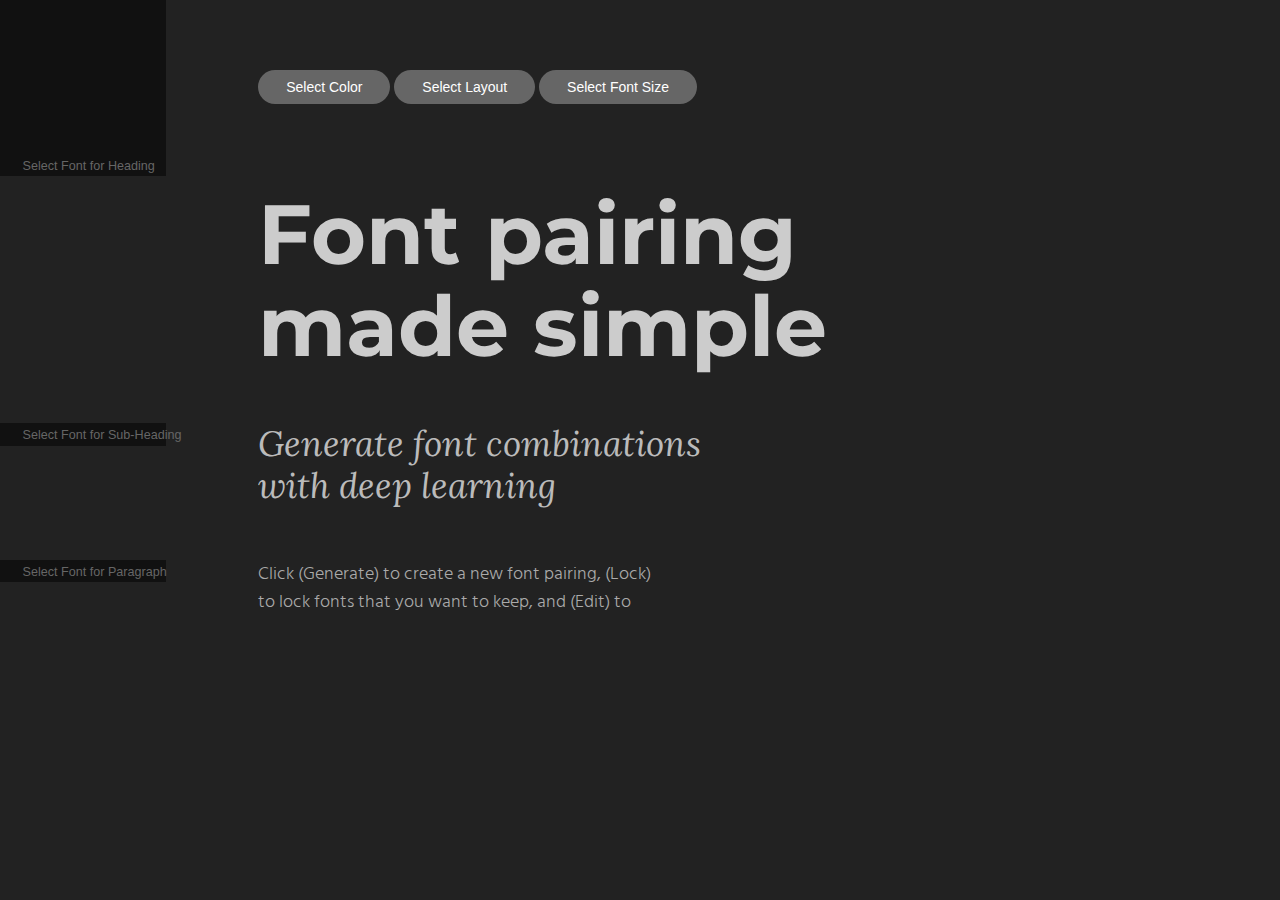
==== index.html @ 948649d2 "tweak files" ====
<!doctype html>
<html itemscope="" itemtype="http://schema.org/WebPage" lang="en">
<head>
    <meta charset="UTF-8" />
    <meta http-equiv="X-UA-Compatible" content="IE=edge" />
    <meta name="viewport" content="width=device-width, initial-scale=1.0" />
    <link rel="icon" type="image/svg" href="/img/fav_icon.svg" />
    <title>FontColourLayout Pairing</title>

    <link href="https://fonts.googleapis.com/css?family=Lora:400i|Montserrat:700|Hind+Madurai:300" rel="stylesheet">
    <link rel="stylesheet" href="https://maxcdn.bootstrapcdn.com/bootstrap/3.3.7/css/bootstrap.min.css" integrity="sha384-BVYiiSIFeK1dGmJRAkycuHAHRg32OmUcww7on3RYdg4Va+PmSTsz/K68vbdEjh4u" crossorigin="anonymous">
    <link rel="stylesheet" href="./css/slider.css" />
    <link rel="stylesheet" href="./css/style2.css" />

    </head>
<body>
  <div class="container-fluid">
    <div class="row">
      <div class="controls col-md-2" id="title-controls">
      <a href="#" target="_blank" class="label" id="title-label">Select Font for Heading</a>
      <!-- <a href="#" class="btn btn-default btn-circle edit" id="title-edit"></a>
      <a href="#" class="btn btn-default btn-circle lock" id="title-lock"></a> -->
    </div>

    <div id="main" class="col-lg-7 col-md-8 col-md-offset-1 col-sm-9 col-xs-9">
      <div id="toolbar">

        <a href="#" id="selectColor" class="btn btn-default">Select Color</a>
        <a href="#" id="selectLayout" class="btn btn-default">Select Layout</a>
        <a href="#" id="selectSize" class="btn btn-default">Select Font Size</a>
        <!-- <input id="slider" data-slider-id='slide' type="text" data-slider-min="-1" data-slider-max="1" data-slider-step="0.05" data-slider-value="0"/> -->
      </div>
      
      <textarea id="h1" data-family="Montserrat" data-variant="700">Font pairing made simple</textarea>
    
    </div>
  </div>

  <div class="row">
      <div class="controls col-md-2">
        <a href="#" target="_blank" class="label" id="subtitle-label">Select Font for Sub-Heading</a>
      </div>
      <div class="col-lg-5 col-md-6 col-md-offset-1 col-sm-7 col-xs-9">
        <textarea id="h2" data-family="Lora" data-variant="italic">Generate font combinations with deep learning</textarea>
      </div>
  </div>

  <div class="row">
    <div class="controls col-md-2">
    <a href="#" target="_blank" class="label" id="content-label">Select Font for Paragraph</a>
  </div>
  <div class="col-lg-4 col-md-5 col-md-offset-1 col-sm-7 col-xs-9">
  <textarea id="content" data-family="Hind Madurai" data-variant="300">Click (Generate) to create a new font pairing, (Lock) to lock fonts that you want to keep, and (Edit) to choose a font manually. The text is editable, try replacing it with your company name or other copy.

  The goal of font pairing is to select fonts that share an overarching theme yet have a pleasing contrast. Which fonts work together is largely a matter of intuition, but we approach this problem with a neural net. See Github for more technical details.
  </textarea>

  </div>
  </div>
  </div>

  <script>
    (function(i,s,o,g,r,a,m){i['GoogleAnalyticsObject']=r;i[r]=i[r]||function(){
    (i[r].q=i[r].q||[]).push(arguments)},i[r].l=1*new Date();a=s.createElement(o),
    m=s.getElementsByTagName(o)[0];a.async=1;a.src=g;m.parentNode.insertBefore(a,m)
    })(window,document,'script','https://www.google-analytics.com/analytics.js','ga');

    ga('create', 'UA-52772108-8', 'auto');
    ga('send', 'pageview');

    resize_elements();
  </script>
</body>
</html>
---- css/slider.css ----
.slider {
    display: inline-block;
    vertical-align: middle;
    position: relative
}

.slider.slider-horizontal {
    width: 210px;
    height: 20px
}

.slider.slider-horizontal .slider-track {
    height: 10px;
    width: 100%;
    margin-top: -5px;
    top: 50%;
    left: 0
}

.slider.slider-horizontal .slider-selection,.slider.slider-horizontal .slider-track-low,.slider.slider-horizontal .slider-track-high {
    height: 100%;
    top: 0;
    bottom: 0
}

.slider.slider-horizontal .slider-tick,.slider.slider-horizontal .slider-handle {
    margin-left: -10px
}

.slider.slider-horizontal .slider-tick.triangle,.slider.slider-horizontal .slider-handle.triangle {
    position: relative;
    top: 50%;
    transform: translateY(-50%);
    border-width: 0 10px 10px 10px;
    width: 0;
    height: 0;
    border-bottom-color: #0480be;
    margin-top: 0
}

.slider.slider-horizontal .slider-tick-container {
    white-space: nowrap;
    position: absolute;
    top: 0;
    left: 0;
    width: 100%
}

.slider.slider-horizontal .slider-tick-label-container {
    white-space: nowrap;
    margin-top: 20px
}

.slider.slider-horizontal .slider-tick-label-container .slider-tick-label {
    padding-top: 4px;
    display: inline-block;
    text-align: center
}

.slider.slider-horizontal.slider-rtl .slider-track {
    left: initial;
    right: 0
}

.slider.slider-horizontal.slider-rtl .slider-tick,.slider.slider-horizontal.slider-rtl .slider-handle {
    margin-left: initial;
    margin-right: -10px
}

.slider.slider-horizontal.slider-rtl .slider-tick-container {
    left: initial;
    right: 0
}

.slider.slider-vertical {
    height: 210px;
    width: 20px
}

.slider.slider-vertical .slider-track {
    width: 10px;
    height: 100%;
    left: 25%;
    top: 0
}

.slider.slider-vertical .slider-selection {
    width: 100%;
    left: 0;
    top: 0;
    bottom: 0
}

.slider.slider-vertical .slider-track-low,.slider.slider-vertical .slider-track-high {
    width: 100%;
    left: 0;
    right: 0
}

.slider.slider-vertical .slider-tick,.slider.slider-vertical .slider-handle {
    margin-top: -10px
}

.slider.slider-vertical .slider-tick.triangle,.slider.slider-vertical .slider-handle.triangle {
    border-width: 10px 0 10px 10px;
    width: 1px;
    height: 1px;
    border-left-color: #0480be;
    border-right-color: #0480be;
    margin-left: 0;
    margin-right: 0
}

.slider.slider-vertical .slider-tick-label-container {
    white-space: nowrap
}

.slider.slider-vertical .slider-tick-label-container .slider-tick-label {
    padding-left: 4px
}

.slider.slider-vertical.slider-rtl .slider-track {
    left: initial;
    right: 25%
}

.slider.slider-vertical.slider-rtl .slider-selection {
    left: initial;
    right: 0
}

.slider.slider-vertical.slider-rtl .slider-tick.triangle,.slider.slider-vertical.slider-rtl .slider-handle.triangle {
    border-width: 10px 10px 10px 0
}

.slider.slider-vertical.slider-rtl .slider-tick-label-container .slider-tick-label {
    padding-left: initial;
    padding-right: 4px
}

.slider.slider-disabled .slider-handle {
    background-image: -webkit-linear-gradient(top,#dfdfdf 0,#bebebe 100%);
    background-image: -o-linear-gradient(top,#dfdfdf 0,#bebebe 100%);
    background-image: linear-gradient(to bottom,#dfdfdf 0,#bebebe 100%);
    background-repeat: repeat-x;
    filter: progid:DXImageTransform.Microsoft.gradient(startColorstr='#ffdfdfdf',endColorstr='#ffbebebe',GradientType=0)
}

.slider.slider-disabled .slider-track {
    background-image: -webkit-linear-gradient(top,#e5e5e5 0,#e9e9e9 100%);
    background-image: -o-linear-gradient(top,#e5e5e5 0,#e9e9e9 100%);
    background-image: linear-gradient(to bottom,#e5e5e5 0,#e9e9e9 100%);
    background-repeat: repeat-x;
    filter: progid:DXImageTransform.Microsoft.gradient(startColorstr='#ffe5e5e5',endColorstr='#ffe9e9e9',GradientType=0);
    cursor: not-allowed
}

.slider input {
    display: none
}

.slider .tooltip.top {
    margin-top: -36px
}

.slider .tooltip-inner {
    white-space: nowrap;
    max-width: none
}

.slider .hide {
    display: none
}

.slider-track {
    position: absolute;
    cursor: pointer;
    background-image: -webkit-linear-gradient(top,#f5f5f5 0,#f9f9f9 100%);
    background-image: -o-linear-gradient(top,#f5f5f5 0,#f9f9f9 100%);
    background-image: linear-gradient(to bottom,#f5f5f5 0,#f9f9f9 100%);
    background-repeat: repeat-x;
    filter: progid:DXImageTransform.Microsoft.gradient(startColorstr='#fff5f5f5',endColorstr='#fff9f9f9',GradientType=0);
    -webkit-box-shadow: inset 0 1px 2px rgba(0,0,0,0.1);
    box-shadow: inset 0 1px 2px rgba(0,0,0,0.1);
    border-radius: 4px
}

.slider-selection {
    position: absolute;
    background-image: -webkit-linear-gradient(top,#f9f9f9 0,#f5f5f5 100%);
    background-image: -o-linear-gradient(top,#f9f9f9 0,#f5f5f5 100%);
    background-image: linear-gradient(to bottom,#f9f9f9 0,#f5f5f5 100%);
    background-repeat: repeat-x;
    filter: progid:DXImageTransform.Microsoft.gradient(startColorstr='#fff9f9f9',endColorstr='#fff5f5f5',GradientType=0);
    -webkit-box-shadow: inset 0 -1px 0 rgba(0,0,0,0.15);
    box-shadow: inset 0 -1px 0 rgba(0,0,0,0.15);
    -webkit-box-sizing: border-box;
    -moz-box-sizing: border-box;
    box-sizing: border-box;
    border-radius: 4px
}

.slider-selection.tick-slider-selection {
    background-image: -webkit-linear-gradient(top,#89cdef 0,#81bfde 100%);
    background-image: -o-linear-gradient(top,#89cdef 0,#81bfde 100%);
    background-image: linear-gradient(to bottom,#89cdef 0,#81bfde 100%);
    background-repeat: repeat-x;
    filter: progid:DXImageTransform.Microsoft.gradient(startColorstr='#ff89cdef',endColorstr='#ff81bfde',GradientType=0)
}

.slider-track-low,.slider-track-high {
    position: absolute;
    background: transparent;
    -webkit-box-sizing: border-box;
    -moz-box-sizing: border-box;
    box-sizing: border-box;
    border-radius: 4px
}

.slider-handle {
    position: absolute;
    top: 0;
    width: 20px;
    height: 20px;
    background-color: #337ab7;
    background-image: -webkit-linear-gradient(top,#149bdf 0,#0480be 100%);
    background-image: -o-linear-gradient(top,#149bdf 0,#0480be 100%);
    background-image: linear-gradient(to bottom,#149bdf 0,#0480be 100%);
    background-repeat: repeat-x;
    filter: progid:DXImageTransform.Microsoft.gradient(startColorstr='#ff149bdf',endColorstr='#ff0480be',GradientType=0);
    filter: none;
    -webkit-box-shadow: inset 0 1px 0 rgba(255,255,255,.2),0 1px 2px rgba(0,0,0,.05);
    box-shadow: inset 0 1px 0 rgba(255,255,255,.2),0 1px 2px rgba(0,0,0,.05);
    border: 0 solid transparent
}

.slider-handle.round {
    border-radius: 50%
}

.slider-handle.triangle {
    background: transparent none
}

.slider-handle.custom {
    background: transparent none
}

.slider-handle.custom::before {
    line-height: 20px;
    font-size: 20px;
    content: '\2605';
    color: #726204
}

.slider-tick {
    position: absolute;
    width: 20px;
    height: 20px;
    background-image: -webkit-linear-gradient(top,#f9f9f9 0,#f5f5f5 100%);
    background-image: -o-linear-gradient(top,#f9f9f9 0,#f5f5f5 100%);
    background-image: linear-gradient(to bottom,#f9f9f9 0,#f5f5f5 100%);
    background-repeat: repeat-x;
    filter: progid:DXImageTransform.Microsoft.gradient(startColorstr='#fff9f9f9',endColorstr='#fff5f5f5',GradientType=0);
    -webkit-box-shadow: inset 0 -1px 0 rgba(0,0,0,0.15);
    box-shadow: inset 0 -1px 0 rgba(0,0,0,0.15);
    -webkit-box-sizing: border-box;
    -moz-box-sizing: border-box;
    box-sizing: border-box;
    filter: none;
    opacity: .8;
    border: 0 solid transparent
}

.slider-tick.round {
    border-radius: 50%
}

.slider-tick.triangle {
    background: transparent none
}

.slider-tick.custom {
    background: transparent none
}

.slider-tick.custom::before {
    line-height: 20px;
    font-size: 20px;
    content: '\2605';
    color: #726204
}

.slider-tick.in-selection {
    background-image: -webkit-linear-gradient(top,#89cdef 0,#81bfde 100%);
    background-image: -o-linear-gradient(top,#89cdef 0,#81bfde 100%);
    background-image: linear-gradient(to bottom,#89cdef 0,#81bfde 100%);
    background-repeat: repeat-x;
    filter: progid:DXImageTransform.Microsoft.gradient(startColorstr='#ff89cdef',endColorstr='#ff81bfde',GradientType=0);
    opacity: 1
}
---- css/style2.css ----
body{
    background-color: #222;
    color: #aaa;
    transition: color 1s, background-color 1s;
    }
    
    a{
    color: #ddd;
    }
    
    a:hover, a:focus{
    color: #fff;
    }
    
    hr{
    border: 0;
    border-top: 2px solid #555;
    }
    
    textarea{
    border: 0;
    background: transparent;
    margin: 0;
    padding: 0;
    display: block;
    overflow: auto;
    resize: none;
    width: 100%;
    outline: none;
    }
    
    #h1{
    box-sizing: border-box;
    padding: 1em 0 0.6em 0;
    color: #ccc;
    transition: color 1s;
    }
    
    #h1, #hidden{
    font-size: 6em;
    margin: 0;
    font-weight: 700;
    line-height: 1.1;
    font-family: 'Montserrat', helvetica, arial, sans-serif;
    }
    
    #hidden{
    white-space: nowrap;
    float: left;
    opacity: 0;
    margin-top: 2em;
    }
    
    #h2{
    font-size: 2.5em;
    box-sizing: border-box;
    margin: 0;
    padding: 0 0 1.5em 0;
    font-weight: normal;
    line-height: 1.2;
    font-style: oblique;
    font-family: 'Lora', Georgia, times, serif;
    color: #bbb;
    transition: color 1s;
    }
    
    #content{
    font-size: 1.25em;
    font-weight: normal;
    line-height: 1.6;
    font-family: 'Hind Madurai', helvetica, arial, sans-serif;
    font-weight: 300;
    }
    
    .controls{
    background-color: #111;
    width: 13%;
    float: left;
    position: relative;
    z-index: 1;
    transition: color 1s;
    }
    
    .controls.active{
    z-index: 2010;
    }
    
    .col-md-offset-1{
    margin-left: 6%;
    }
    
    .row{
    overflow: hidden;
    }
    
    .font-progress i {
        -webkit-animation: glyphicon-spin-r 1s infinite linear;
        animation: glyphicon-spin-r 1s infinite linear;
    }
    
    #toolbar{
    margin-top: 5em;
    }
    
    .btn-default{
    background-color: #666;
    color: #fff;
    border: 0;
    border-radius: 2em;
    padding: 0.5em 2em;
    cursor: pointer;
    }
    
    .btn-circle {
    display: inline-block;
    width: 2.5em;
    height: 2.4em;
    position: relative;
    margin-right: 0.5em;
    text-align: center;
    padding: 0;
    line-height: 2.5em;
    border-radius: 2.5em;
    background: #666;
    border: 0;
    cursor: pointer;
    }
    
    .btn-circle i{
    margin-top: 0.65em;
    }
    
    #slide{
    margin-left: 1em;
    }
    
    #toolbar .slider-track{
    height: 3px;
    background: #666;
    margin-top: -2px;
    }
    
    #toolbar .slider-handle{
        background: #ccc;
    }
    
    .slider.slider-horizontal .slider-selection, .slider.slider-horizontal .slider-track-low, .slider.slider-horizontal .slider-track-high{
    display: none;
    }
    
    #title-controls{
    box-sizing: border-box;
    padding-top: 12%;
    }
    
    .btn.lock{
    background: transparent url(img/lock.svg) no-repeat;
    background-position: 50%;
    background-size:  1.3em;
    margin-right: 0.1em;
    }
    
    .btn.edit{
    background: transparent url(img/edit.svg) no-repeat;
    background-position: 50%;
    background-size:  1.3em;
    }
    
    .btn.lock, .btn.edit{
    float: right;
    margin-top: 0.5em;
    margin-right: 0.9em;
    }
    
    .btn.lock:hover, .btn.edit:hover{
    background-color: #666;
    }
    
    .btn.lock.active{
    background-image: url(img/locked.svg);
    }
    
    .btn.edit.active{
    background-image: url(img/cancel.svg);
    }
    
    .label{
    font-size: 0.9em;
    font-weight: normal;
    display: block;
    text-align: right;
    color: #666;
    padding-right: 1.5em;
    padding-top: 0.5em;
    }
    
    .btn-circle.active{
    background-color: #777;
    }
    
    
    .footer{
    margin-top: 5em;
    }
    
    .footer hr{
    margin-bottom: 3em;
    }
    
    .footer a{
    float: left;
    margin-right: 2em;
    margin-bottom: 1em;
    }
    
    #list{
    display: block;
    position: absolute;
    top: 0;
    left: -9999999px;
    background-color: #111;
    min-height: 100vh;
    z-index: 2000;
    box-sizing: border-box;
    width: 100%;
    overflow: hidden;
    opacity: 0;
    transition: opacity 0.5s;
    padding-right: 5%;
    }
    
    #list.active{
    left: 0;
    opacity: 0.92;
    }
    
    #list h2{
    display: block;
    float: left;
    width: 100%;
    clear:  both;
    margin: 2em 0 1em 0;
    padding: 0;
    }
    
    #list .item{
    float: left;
    width: 3em;
    height: 3em;
    position: relative;
    text-align: center;
    cursor: pointer;
    }
    
    #list .item canvas{
    width: 100%;
    height: 100%;
    display: block;
    position: relative;
    z-index: 2001;
    }
    
    #list .item:hover canvas{
    width: 140%;
    height: 140%;
    margin-left: -20%;
    margin-top: -20%;
    }
    
    #list .item .font-name{
    display: inline-block;
    width: auto;
    padding: 0.3em 0.9em;
    background-color: #333;
    color: #ddd;
    white-space: nowrap;
    position: relative;
    z-index: 2002;
    margin-left: -2px;
    visibility: hidden;
    }
    
    #list .item:hover .font-name{
    visibility: visible;
    }
    
    #search{
    padding: 0.5em 1em;
    font-family: 'Hind Madurai', helvetica, arial, sans-serif;
    font-weight: 300;
    font-size: 1.2em;
    line-height: 1.5;
    width: 30em;
    margin-bottom: 1em;
    border: 2px solid #666;
    color: #999;
    background: transparent;
    }
    
    /* light color scheme */
    body.active{
    background-color: #eee;
    color: #444;
    }
    
    body.active .controls{
    background-color: #ddd;
    color: #222;
    }
    
    body.active #toolbar .slider-handle{
    background: #333;
    }
    
    body.active #h1{
    color: #111;
    }
    
    body.active #h2{
    color: #222;
    }
    
    body.active .edit, body.active .lock{
    background-color: #666;
    }
    
    body.active .edit:hover, body.active .lock:hover{
    background-color: #999;
    }
    
    body.active .controls.active{
    background-color: #222;
    }
    
    body.active #list{
    color: #eee;
    }
    
    body.active .footer a, body.active .controls .label{
    color: #222;
    }
    
    body.active .footer a:hover, body.active .controls .label:hover{
    color: #666;
    }
    
    body.active .controls.active .label{
    color: #999;
    }
    
    body.active .controls.active .label:hover{
    color: #aaa;
    }
    
    #spinner{
    position: fixed;
    top: 0;
    left: 0;
    width: 100%;
    height: 100%;
    background: #000 url(img/spinner.svg) no-repeat;
    background-position: 50% 50%;
    opacity: 1;
    transition: opacity 0.5s;
    z-index: 100;
    }
    
    #spinner.active{
    opacity: 0;
    }
    
    @-webkit-keyframes glyphicon-spin-r {
        0% {
            -webkit-transform: rotate(0deg);
            transform: rotate(0deg);
        }
    
        100% {
            -webkit-transform: rotate(359deg);
            transform: rotate(359deg);
        }
    }
    
    @keyframes glyphicon-spin-r {
        0% {
            -webkit-transform: rotate(0deg);
            transform: rotate(0deg);
        }
    
        100% {
            -webkit-transform: rotate(359deg);
            transform: rotate(359deg);
        }
    }
    
    @media only screen and (max-width: 1024px)  {
    .controls .label{
    display: none;
    }
    
    #search{
    width: 95%;
    }
    
    .controls .btn{
    margin-top: 0;
    }
    
    body.active .controls{
    background-color: #222;
    }
    
    body.active .controls.active{
    background-color: #111;
    }
    
    body.active .controls .btn{
    background-color: transparent;
    }
    }
    
    @media only screen and (max-width: 968px)  {
    #h2{
    font-size: 2em;
    }
    .tooltip-main{
    filter: alpha(opacity=90);
    opacity: .9;
    }
    
    #slide {
        margin-left: 3em;
    }
    }
    
    @media only screen and (max-width: 480px)  {
    #h2{
    font-size: 1.8em;
    }
    }
    
    @media only screen and (max-width: 630px)  {
    .controls .btn{
    margin-right: 0;
    }
    #slide{
    margin: 2.5em 0 0 0;
    width: 100%;
    }
    }
    
    @media only screen and (max-width: 480px)  {
    .controls, body.active .controls{
    padding-right: 0;
    background: transparent;
    }
    
    #toolbar{
    margin-top: 3em;
    }
    
    #content{
    font-size: 1em;
    }
    
    #h2{
    font-size: 1.4em;
    }
    
    body.active .controls .btn{
    filter: invert(60%);
    }
    
    body.active .controls.active{
    background: transparent;
    }
    
    body.active .controls.active .btn{
    filter: invert(10%);
    }
    }
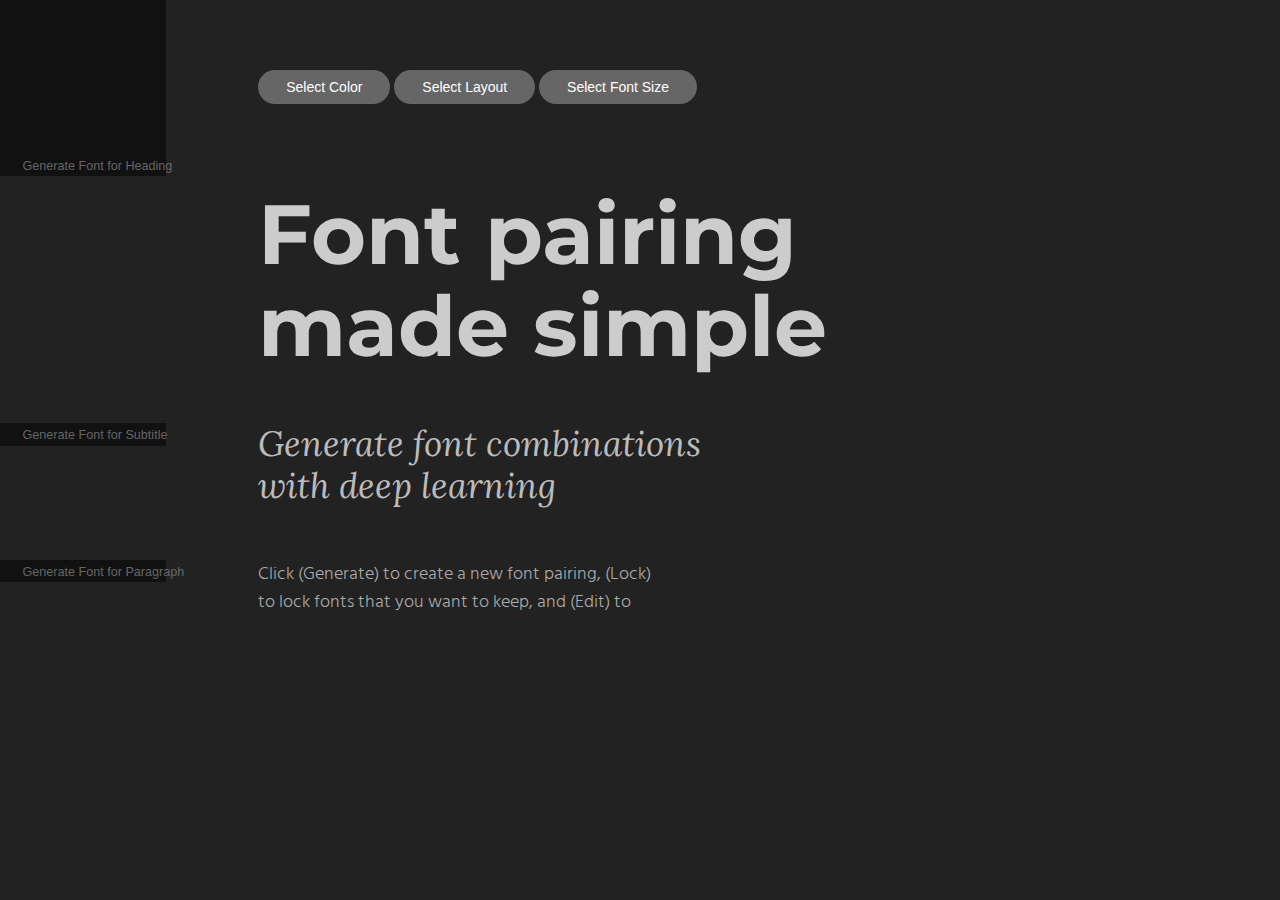
==== commit 61f3a5a7: "tweak css" ====
--- a/index.html
+++ b/index.html
@@ -1,5 +1,5 @@
 <!doctype html>
-<html itemscope="" itemtype="http://schema.org/WebPage" lang="en">
+<html lang="en">
 <head>
     <meta charset="UTF-8" />
     <meta http-equiv="X-UA-Compatible" content="IE=edge" />
@@ -17,17 +17,16 @@
   <div class="container-fluid">
     <div class="row">
       <div class="controls col-md-2" id="title-controls">
-      <a href="#" target="_blank" class="label" id="title-label">Select Font for Heading</a>
-      <!-- <a href="#" class="btn btn-default btn-circle edit" id="title-edit"></a>
-      <a href="#" class="btn btn-default btn-circle lock" id="title-lock"></a> -->
+      <button class="label" id="title-label" onclick="changeFontFamily('h1')">Generate Font for Heading</button>
+      <!-- <a href="#" target="_blank" class="label" id="title-label">Select Font for Heading</a> -->
     </div>
 
     <div id="main" class="col-lg-7 col-md-8 col-md-offset-1 col-sm-9 col-xs-9">
       <div id="toolbar">
-
         <a href="#" id="selectColor" class="btn btn-default">Select Color</a>
         <a href="#" id="selectLayout" class="btn btn-default">Select Layout</a>
         <a href="#" id="selectSize" class="btn btn-default">Select Font Size</a>
+       
         <!-- <input id="slider" data-slider-id='slide' type="text" data-slider-min="-1" data-slider-max="1" data-slider-step="0.05" data-slider-value="0"/> -->
       </div>
       
@@ -38,7 +37,8 @@
 
   <div class="row">
       <div class="controls col-md-2">
-        <a href="#" target="_blank" class="label" id="subtitle-label">Select Font for Sub-Heading</a>
+        <button class="label" id="subtitle-label" onclick="changeFontFamily('h2')">Generate Font for Subtitle</button>
+        <!-- <a href="#" target="_blank" class="label" id="subtitle-label">Select Font for Sub-Heading</a> -->
       </div>
       <div class="col-lg-5 col-md-6 col-md-offset-1 col-sm-7 col-xs-9">
         <textarea id="h2" data-family="Lora" data-variant="italic">Generate font combinations with deep learning</textarea>
@@ -47,7 +47,8 @@
 
   <div class="row">
     <div class="controls col-md-2">
-    <a href="#" target="_blank" class="label" id="content-label">Select Font for Paragraph</a>
+      <button class="label" id="content-label" onclick="changeFontFamily('content')">Generate Font for Paragraph</button>
+      <!-- <a href="#" target="_blank" class="label" id="content-label">Select Font for Paragraph</a> -->
   </div>
   <div class="col-lg-4 col-md-5 col-md-offset-1 col-sm-7 col-xs-9">
   <textarea id="content" data-family="Hind Madurai" data-variant="300">Click (Generate) to create a new font pairing, (Lock) to lock fonts that you want to keep, and (Edit) to choose a font manually. The text is editable, try replacing it with your company name or other copy.
@@ -59,7 +60,9 @@
   </div>
   </div>
 
-  <script>
+  <script src="./js/changeFont.js"></script>
+  <!-- <script>
+    //I commented out this Cookies Setting first lol
     (function(i,s,o,g,r,a,m){i['GoogleAnalyticsObject']=r;i[r]=i[r]||function(){
     (i[r].q=i[r].q||[]).push(arguments)},i[r].l=1*new Date();a=s.createElement(o),
     m=s.getElementsByTagName(o)[0];a.async=1;a.src=g;m.parentNode.insertBefore(a,m)
@@ -69,6 +72,6 @@
     ga('send', 'pageview');
 
     resize_elements();
-  </script>
+  </script> -->
 </body>
 </html>
--- a/css/style2.css
+++ b/css/style2.css
@@ -29,6 +29,12 @@
     outline: none;
     }
     
+    button{
+        border: none;
+        background: transparent;
+        width: 100%;
+    }
+
     #h1{
     box-sizing: border-box;
     padding: 1em 0 0.6em 0;
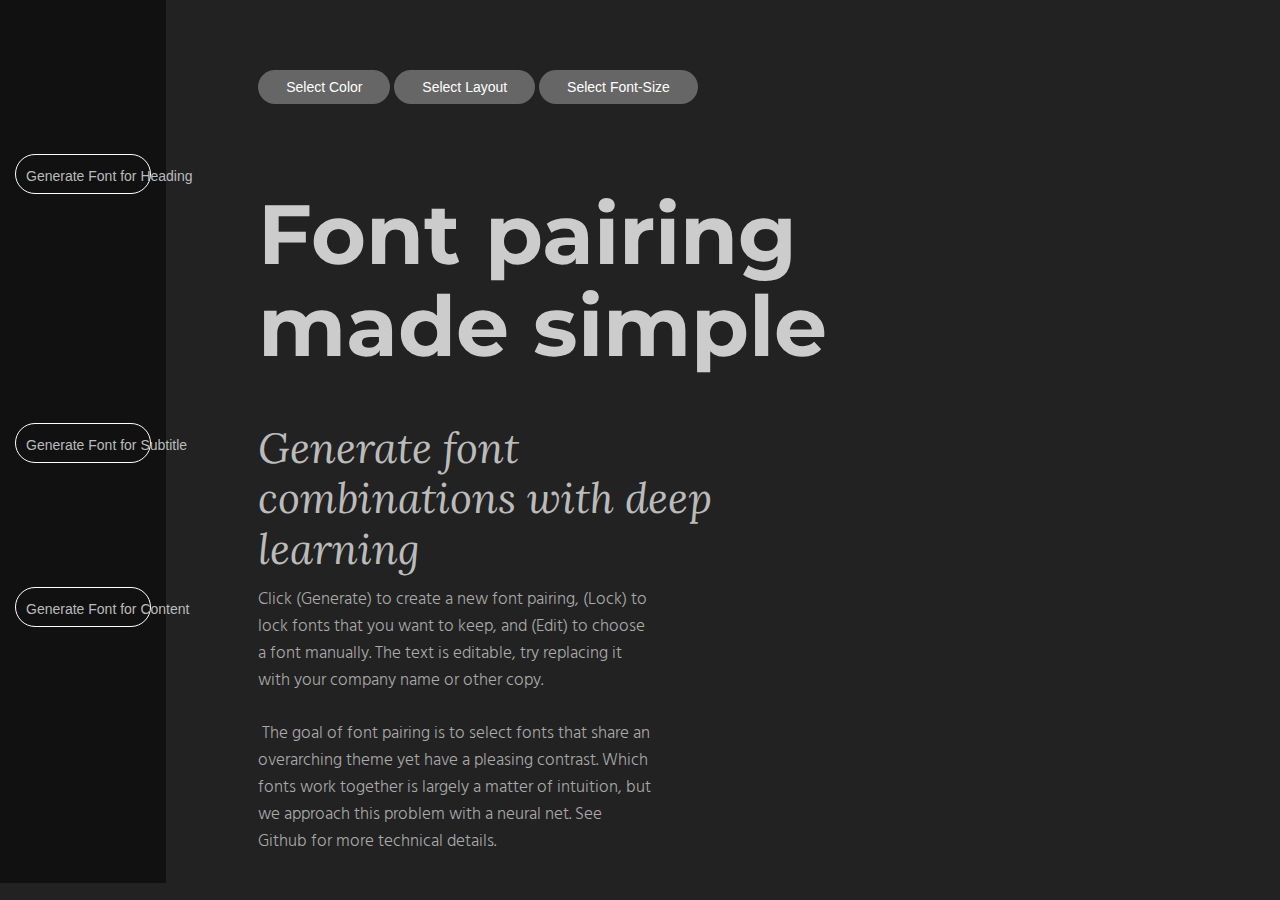
==== commit 2afd78a3: "Fixed styling" ====
--- a/index.html
+++ b/index.html
@@ -9,6 +9,8 @@
 
     <link href="https://fonts.googleapis.com/css?family=Lora:400i|Montserrat:700|Hind+Madurai:300" rel="stylesheet">
     <link rel="stylesheet" href="https://maxcdn.bootstrapcdn.com/bootstrap/3.3.7/css/bootstrap.min.css" integrity="sha384-BVYiiSIFeK1dGmJRAkycuHAHRg32OmUcww7on3RYdg4Va+PmSTsz/K68vbdEjh4u" crossorigin="anonymous">
+    <!-- <link rel="stylesheet" href="https://stackpath.bootstrapcdn.com/bootstrap/4.3.1/css/bootstrap.min.css" integrity="sha384-ggOyR0iXCbMQv3Xipma34MD+dH/1fQ784/j6cY/iJTQUOhcWr7x9JvoRxT2MZw1T" crossorigin="anonymous"> -->
+
     <link rel="stylesheet" href="./css/slider.css" />
     <link rel="stylesheet" href="./css/style2.css" />
 
@@ -16,48 +18,66 @@
 <body>
   <div class="container-fluid">
     <div class="row">
+      
       <div class="controls col-md-2" id="title-controls">
-      <button class="label" id="title-label" onclick="changeFontFamily('h1')">Generate Font for Heading</button>
+        <button class="label" id="title-label" onclick="changeFontFamily('h1')">Generate Font for Heading</button>
       <!-- <a href="#" target="_blank" class="label" id="title-label">Select Font for Heading</a> -->
+      </div>
+      <div id="main" class="col-lg-7 col-md-8 col-md-offset-1 col-sm-9 col-xs-9">
+        <div id="toolbar">
+          <a href="#" id="selectColor" class="btn btn-default">Select Color</a>
+          <a href="#" id="selectLayout" class="btn btn-default">Select Layout</a>
+          <a href="#" class="btn btn-default" id="select-font-size">Select Font-Size</a>
+            <div class="modal" id="fontModal">
+                <div class="modal-content">
+                    <span class="close" style="cursor:pointer;">&times;</span>
+                    <div>
+                        <label for="heading-slider">Heading Font Size:</label>
+                        <input type="range" id="heading-slider" min="60" max="100" value="60">
+                        <input type="number" id="heading-size-input" value="60" min="60" max="100" style="width: 6rem;">
+                    </div>
+                    <div>
+                        <label for="subheading-slider">Subheading Font Size:</label>
+                        <input type="range" id="subheading-slider" min="30" max="60" value="30">
+                        <input type="number" id="subheading-size-input" value="30" min="30" max="60" style="width: 6rem;">
+                    </div>
+                    <div>
+                        <label for="paragraph-slider">Paragraph Font Size:</label>
+                        <input type="range" id="paragraph-slider" min="12" max="30" value="12">
+                        <input type="number" id="paragraph-size-input" value="12" min="12" max="20" style="width:6rem;">
+                    </div>
+                </div>
+            </div>
+      </div>
+        <textarea id="h1" class="heading dynamic-textarea" data-family="Montserrat" data-variant="700">Font pairing made simple</textarea>
+        <!-- <input id="slider" data-slider-id='slide' type="text" data-slider-min="-1" data-slider-max="1" data-slider-step="0.05" data-slider-value="0"/> -->
+      </div>
+    </div>
+  
+
+    <div class="row">
+        <div class="controls col-md-2">
+          <button class="label" id="subtitle-label" onclick="changeFontFamily('h2')">Generate Font for Subtitle</button>
+          
+          <!-- <a href="#" target="_blank" class="label" id="subtitle-label">Select Font for Sub-Heading</a> -->
+        </div>
+        <div class="col-lg-5 col-md-6 col-md-offset-1 col-sm-7 col-xs-9">
+          <textarea id="h2" class="subheading dynamic-textarea" data-family="Lora" data-variant="italic">Generate font combinations with deep learning</textarea>
+        </div>
     </div>
 
-    <div id="main" class="col-lg-7 col-md-8 col-md-offset-1 col-sm-9 col-xs-9">
-      <div id="toolbar">
-        <a href="#" id="selectColor" class="btn btn-default">Select Color</a>
-        <a href="#" id="selectLayout" class="btn btn-default">Select Layout</a>
-        <a href="#" id="selectSize" class="btn btn-default">Select Font Size</a>
-       
-        <!-- <input id="slider" data-slider-id='slide' type="text" data-slider-min="-1" data-slider-max="1" data-slider-step="0.05" data-slider-value="0"/> -->
+    <div class="row">
+      <div class="controls col-md-2">
+        <button class="label" id="content-label" onclick="changeFontFamily('content')">Generate Font for Content</button>
+        <!-- <a href="#" target="_blank" class="label" id="content-label">Select Font for Paragraph</a> -->
       </div>
-      
-      <textarea id="h1" data-family="Montserrat" data-variant="700">Font pairing made simple</textarea>
-    
+      <div class="col-lg-4 col-md-5 col-md-offset-1 col-sm-7 col-xs-9">
+        <textarea id="content" class="paragraph dynamic-textarea" data-family="Hind Madurai" data-variant="300" style="height: 308px;">Click (Generate) to create a new font pairing, (Lock) to lock fonts that you want to keep, and (Edit) to choose a font manually. The text is editable, try replacing it with your company name or other copy.
+          &#013;&#010; The goal of font pairing is to select fonts that share an overarching theme yet have a pleasing contrast. Which fonts work together is largely a matter of intuition, but we approach this problem with a neural net. See Github for more technical details.
+        </textarea>
+      </div>
     </div>
-  </div>
 
-  <div class="row">
-      <div class="controls col-md-2">
-        <button class="label" id="subtitle-label" onclick="changeFontFamily('h2')">Generate Font for Subtitle</button>
-        <!-- <a href="#" target="_blank" class="label" id="subtitle-label">Select Font for Sub-Heading</a> -->
-      </div>
-      <div class="col-lg-5 col-md-6 col-md-offset-1 col-sm-7 col-xs-9">
-        <textarea id="h2" data-family="Lora" data-variant="italic">Generate font combinations with deep learning</textarea>
-      </div>
-  </div>
-
-  <div class="row">
-    <div class="controls col-md-2">
-      <button class="label" id="content-label" onclick="changeFontFamily('content')">Generate Font for Paragraph</button>
-      <!-- <a href="#" target="_blank" class="label" id="content-label">Select Font for Paragraph</a> -->
-  </div>
-  <div class="col-lg-4 col-md-5 col-md-offset-1 col-sm-7 col-xs-9">
-  <textarea id="content" data-family="Hind Madurai" data-variant="300">Click (Generate) to create a new font pairing, (Lock) to lock fonts that you want to keep, and (Edit) to choose a font manually. The text is editable, try replacing it with your company name or other copy.
-
-  The goal of font pairing is to select fonts that share an overarching theme yet have a pleasing contrast. Which fonts work together is largely a matter of intuition, but we approach this problem with a neural net. See Github for more technical details.
-  </textarea>
-
-  </div>
-  </div>
   </div>
 
   <script src="./js/changeFont.js"></script>
--- a/css/style2.css
+++ b/css/style2.css
@@ -28,6 +28,7 @@
     width: 100%;
     outline: none;
     }
+
     
     button{
         border: none;
@@ -58,7 +59,7 @@
     }
     
     #h2{
-    font-size: 2.5em;
+    font-size: 3em;
     box-sizing: border-box;
     margin: 0;
     padding: 0 0 1.5em 0;
@@ -71,7 +72,7 @@
     }
     
     #content{
-    font-size: 1.25em;
+    font-size: 1.2em;
     font-weight: normal;
     line-height: 1.6;
     font-family: 'Hind Madurai', helvetica, arial, sans-serif;
@@ -85,6 +86,8 @@
     position: relative;
     z-index: 1;
     transition: color 1s;
+    align-items: center;
+    padding: auto;
     }
     
     .controls.active{
@@ -97,6 +100,7 @@
     
     .row{
     overflow: hidden;
+    display: flex;
     }
     
     .font-progress i {
@@ -106,8 +110,20 @@
     
     #toolbar{
     margin-top: 5em;
-    }
-    
+    /* display: inline-block; */
+    justify-content: space-around;
+    }
+
+    #toolbar button{
+        margin-top: 5em;
+        /* display: inline-block; */
+        justify-content: space-around;
+        }
+
+    .button-spacing {
+        margin-right: 10px; /* Right margin for spacing between buttons */
+        margin-bottom: 10px; /* Bottom margin if buttons wrap to the next line */
+    }
     .btn-default{
     background-color: #666;
     color: #fff;
@@ -191,13 +207,25 @@
     }
     
     .label{
-    font-size: 0.9em;
-    font-weight: normal;
+    font-size: 1em;
+    font-weight: 400;
     display: block;
     text-align: right;
-    color: #666;
+    color: #bbb;
+    border-width:1px;
+    border-style:solid;
+    border-color:white;
+    padding: 1rem;
+    border-radius: 2rem;
     padding-right: 1.5em;
-    padding-top: 0.5em;
+    padding-top: 1em;
+    }
+
+    .label:hover{
+        color:#EEE;
+        font-weight: 400;
+        background-color: #666;
+        border: none;
     }
     
     .btn-circle.active{
@@ -484,4 +512,52 @@
     body.active .controls.active .btn{
     filter: invert(10%);
     }
-    }+    }
+
+    /* For font-size modal */
+    .modal {
+        display: none;
+        position: fixed;
+        left: 0;
+        top: 0;
+        width: 100%;
+        height: 100%;
+        background-color: rgba(0, 0, 0, 0.6);
+        z-index: 1000;
+    }
+    .modal-content {
+        background-color: #EFEFEF;
+        margin: 15% auto;
+        padding: 20px 30px;
+        width: 50%;
+        box-shadow: 0 4px 8px rgba(0, 0, 0, 0.4);
+    }
+    .button-link {
+        /* background-color: #007BFF; */
+        color: white;
+        padding: 10px 20px;
+        text-decoration: none;
+        font-size: 16px;
+        border-radius: 5px;
+        display: inline-block;
+        transition: background-color 0.3s;
+    }
+    .button-link:hover {
+        background-color: #101010;
+    }
+    h1, h2, p {
+        transition: font-size 0.3s ease;
+    }
+    .modal label{
+        color:#000
+    }
+    .modal input[type="range"] {
+        accent-color: rgb(117, 114, 114);
+    }
+    .modal div{
+        margin-bottom: 10px;
+    }
+
+    input[type="number"] {
+        color: #000;
+    }    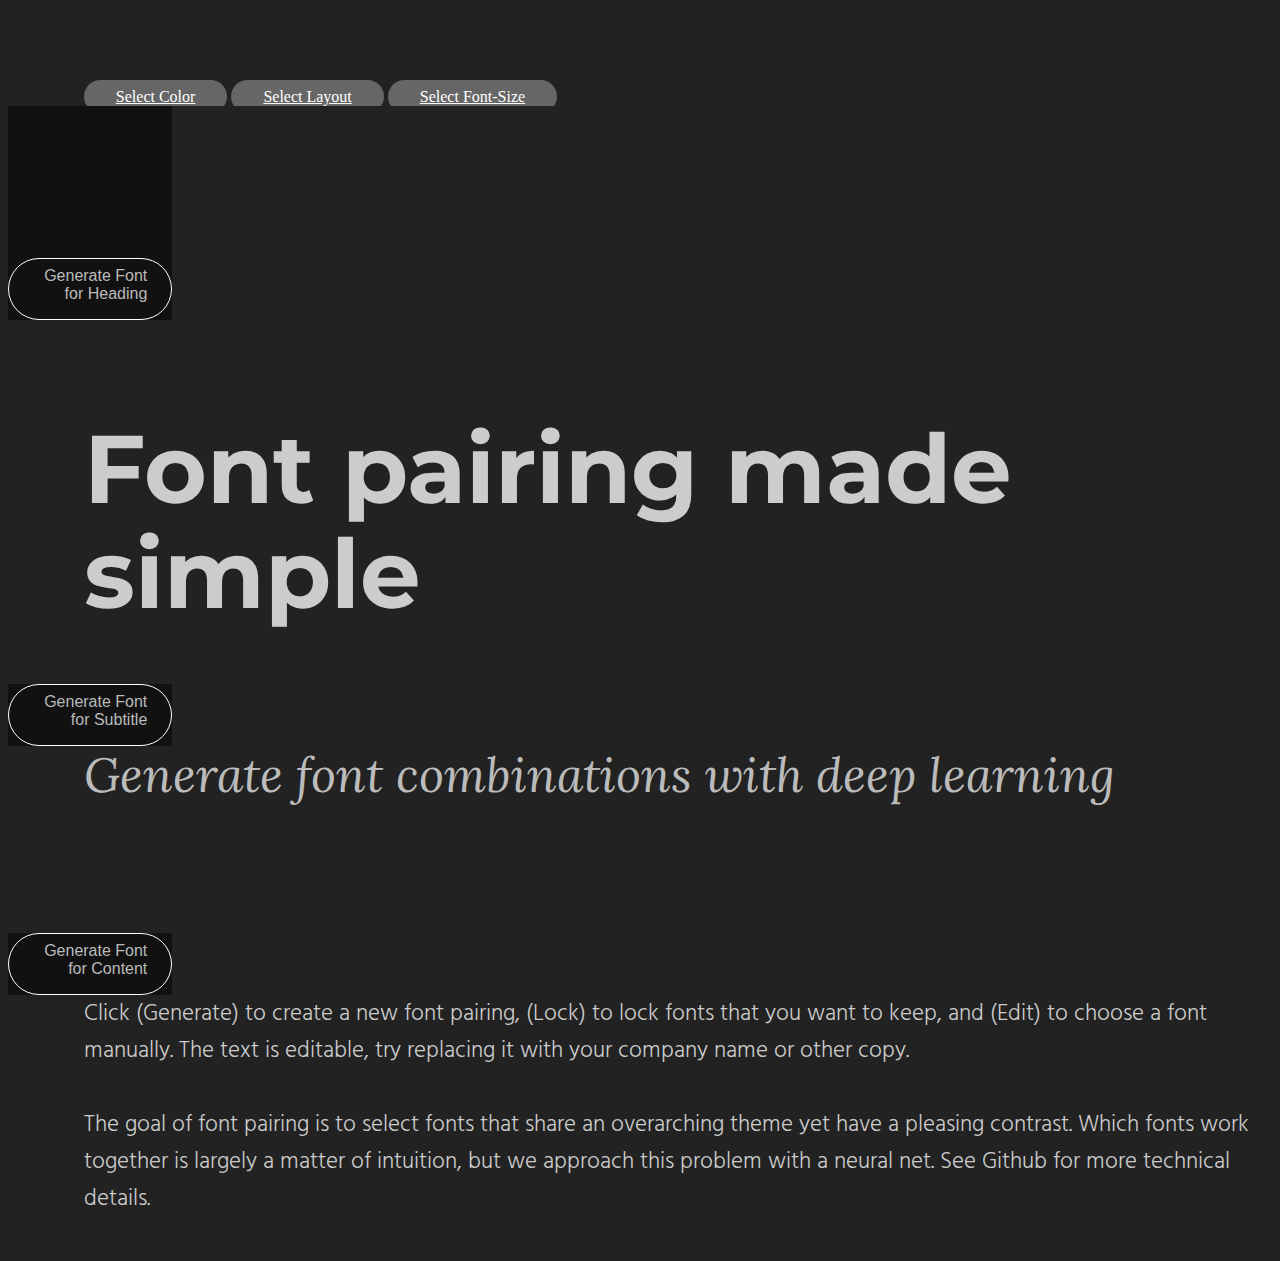
==== commit 94c2a6c6: "Layout Changes" ====
--- a/index.html
+++ b/index.html
@@ -1,97 +1,266 @@
-<!doctype html>
+<!DOCTYPE html>
 <html lang="en">
-<head>
+  <head>
     <meta charset="UTF-8" />
     <meta http-equiv="X-UA-Compatible" content="IE=edge" />
     <meta name="viewport" content="width=device-width, initial-scale=1.0" />
     <link rel="icon" type="image/svg" href="/img/fav_icon.svg" />
     <title>FontColourLayout Pairing</title>
 
-    <link href="https://fonts.googleapis.com/css?family=Lora:400i|Montserrat:700|Hind+Madurai:300" rel="stylesheet">
-    <link rel="stylesheet" href="https://maxcdn.bootstrapcdn.com/bootstrap/3.3.7/css/bootstrap.min.css" integrity="sha384-BVYiiSIFeK1dGmJRAkycuHAHRg32OmUcww7on3RYdg4Va+PmSTsz/K68vbdEjh4u" crossorigin="anonymous">
-    <!-- <link rel="stylesheet" href="https://stackpath.bootstrapcdn.com/bootstrap/4.3.1/css/bootstrap.min.css" integrity="sha384-ggOyR0iXCbMQv3Xipma34MD+dH/1fQ784/j6cY/iJTQUOhcWr7x9JvoRxT2MZw1T" crossorigin="anonymous"> -->
-
+    <link
+      href="https://fonts.googleapis.com/css?family=Lora:400i|Montserrat:700|Hind+Madurai:300"
+      rel="stylesheet"
+    />
+    <link
+      rel="stylesheet"
+      href="https://cdn.jsdelivr.net/npm/bootstrap@5.3.2/dist/css/bootstrap.min.css"
+      integrity="sha384-T3c6CoIi6uLrA9TneNEoa7RxnatzjcDSCmG1MXxSR1GAsXEV/Dwwykc2MPK8M2HN"
+      crossorigin="anonymous"
+    />
+    <link
+      rel="stylesheet"
+      href="https://cdnjs.cloudflare.com/ajax/libs/font-awesome/6.5.2/css/all.min.css"
+      integrity="sha512-SnH5WK+bZxgPHs44uWIX+LLJAJ9/2PkPKZ5QiAj6Ta86w+fsb2TkcmfRyVX3pBnMFcV7oQPJkl9QevSCWr3W6A=="
+      crossorigin="anonymous"
+      referrerpolicy="no-referrer"
+    />
     <link rel="stylesheet" href="./css/slider.css" />
     <link rel="stylesheet" href="./css/style2.css" />
-
-    </head>
-<body>
-  <div class="container-fluid">
+  </head>
+  <body style="overflow-x: hidden">
+    <div class="container-fluid">
+      <div class="row">
+        <div class="controls col-md-2"></div>
+        <div id="toolbar" class="col col-md-offset-1">
+          <a href="#" id="selectColor" class="btn btn-default">Select Color</a>
+          <a
+            href="#"
+            id="selectLayout"
+            class="btn btn-default"
+            onclick="showOverlay();"
+            >Select Layout</a
+          >
+          <div id="layoutOverlay" class="overlay">
+            <div class="overlay-content container p-5">
+              <h2>Select a Layout</h2>
+              <div class="row g-5 p-5">
+                <div
+                  class="layout-option col-md-4 mb-4"
+                  onclick="applyDynamicLayout([[12],[12],[12]])"
+                >
+                  <div class="row">
+                    <div class="border p-2">100%</div>
+                    <div class="border p-2">100%</div>
+                    <div class="border p-2">100%</div>
+                  </div>
+                </div>
+                <div
+                  class="layout-option col-md-4 mb-4"
+                  onclick="applyDynamicLayout([[6,6],[6,6],[6,6]])"
+                >
+                  <div class="row">
+                    <div class="col col-6 border p-2">50%</div>
+                    <div class="col col-6 border p-2">50%</div>
+                    <div class="col col-6 border p-2">50%</div>
+                    <div class="col col-6 border p-2">50%</div>
+                    <div class="col col-6 border p-2">50%</div>
+                    <div class="col col-6 border p-2">50%</div>
+                  </div>
+                </div>
+                <div
+                  class="layout-option col-md-4 mb-4"
+                  onclick="applyDynamicLayout([[4,4,4],[4,4,4],[4,4,4]])"
+                >
+                  <div class="row">
+                    <div class="col col-4 border p-2">33%</div>
+                    <div class="col col-4 border p-2">33%</div>
+                    <div class="col col-4 border p-2">33%</div>
+                    <div class="col col-4 border p-2">33%</div>
+                    <div class="col col-4 border p-2">33%</div>
+                    <div class="col col-4 border p-2">33%</div>
+                    <div class="col col-4 border p-2">33%</div>
+                    <div class="col col-4 border p-2">33%</div>
+                    <div class="col col-4 border p-2">33%</div>
+                  </div>
+                </div>
+                <div
+                  class="layout-option col-md-4 mb-4"
+                  onclick="applyDynamicLayout([[12],[6,6],[3,3,3]])"
+                >
+                  <div class="row">
+                    <div class="border p-2">100%</div>
+                    <div class="col col-6 border p-2">50%</div>
+                    <div class="col col-6 border p-2">50%</div>
+                    <div class="col col-4 border p-2">33%</div>
+                    <div class="col col-4 border p-2">33%</div>
+                    <div class="col col-4 border p-2">33%</div>
+                  </div>
+                </div>
+                <div
+                  class="layout-option col-md-4 mb-4"
+                  onclick="applyDynamicLayout([[12],[6,6],[6,6]])"
+                >
+                  <div class="row">
+                    <div class="border p-2">100%</div>
+                    <div class="col col-6 border p-2">50%</div>
+                    <div class="col col-6 border p-2">50%</div>
+                    <div class="col col-6 border p-2">50%</div>
+                    <div class="col col-6 border p-2">50%</div>
+                  </div>
+                </div>
+                <div
+                  class="layout-option col-md-4 mb-4"
+                  onclick="applyDynamicLayout([[12],[4,4,4],[4,4,4]])"
+                >
+                  <div class="row">
+                    <div class="border p-2">100%</div>
+                    <div class="col col-4 border p-2">33%</div>
+                    <div class="col col-4 border p-2">33%</div>
+                    <div class="col col-4 border p-2">33%</div>
+                    <div class="col col-4 border p-2">33%</div>
+                    <div class="col col-4 border p-2">33%</div>
+                    <div class="col col-4 border p-2">33%</div>
+                  </div>
+                </div>
+              </div>
+              <button class="btn btn-danger" onclick="closeOverlay()">
+                <i class="fa-solid fa-xmark"></i> Close
+              </button>
+            </div>
+          </div>
+          <a href="#" class="btn btn-default" id="select-font-size"
+            >Select Font-Size</a
+          >
+          <div class="modal" id="fontModal">
+            <div class="modal-content">
+              <span class="close" style="cursor: pointer">&times;</span>
+              <div>
+                <label for="heading-slider">Heading Font Size:</label>
+                <input
+                  type="range"
+                  id="heading-slider"
+                  min="60"
+                  max="100"
+                  value="60"
+                />
+                <input
+                  type="number"
+                  id="heading-size-input"
+                  value="60"
+                  min="60"
+                  max="100"
+                  style="width: 6rem"
+                />
+              </div>
+              <div>
+                <label for="subheading-slider">Subheading Font Size:</label>
+                <input
+                  type="range"
+                  id="subheading-slider"
+                  min="30"
+                  max="60"
+                  value="30"
+                />
+                <input
+                  type="number"
+                  id="subheading-size-input"
+                  value="30"
+                  min="30"
+                  max="60"
+                  style="width: 6rem"
+                />
+              </div>
+              <div>
+                <label for="paragraph-slider">Paragraph Font Size:</label>
+                <input
+                  type="range"
+                  id="paragraph-slider"
+                  min="12"
+                  max="30"
+                  value="12"
+                />
+                <input
+                  type="number"
+                  id="paragraph-size-input"
+                  value="12"
+                  min="12"
+                  max="20"
+                  style="width: 6rem"
+                />
+              </div>
+            </div>
+          </div>
+          <!-- <input id="slider" data-slider-id='slide' type="text" data-slider-min="-1" data-slider-max="1" data-slider-step="0.05" data-slider-value="0"/> -->
+        </div>
+      </div>
+    </div>
+
     <div class="row">
-      
       <div class="controls col-md-2" id="title-controls">
-        <button class="label" id="title-label" onclick="changeFontFamily('h1')">Generate Font for Heading</button>
-      <!-- <a href="#" target="_blank" class="label" id="title-label">Select Font for Heading</a> -->
-      </div>
-      <div id="main" class="col-lg-7 col-md-8 col-md-offset-1 col-sm-9 col-xs-9">
-        <div id="toolbar">
-          <a href="#" id="selectColor" class="btn btn-default">Select Color</a>
-          <a href="#" id="selectLayout" class="btn btn-default">Select Layout</a>
-          <a href="#" class="btn btn-default" id="select-font-size">Select Font-Size</a>
-            <div class="modal" id="fontModal">
-                <div class="modal-content">
-                    <span class="close" style="cursor:pointer;">&times;</span>
-                    <div>
-                        <label for="heading-slider">Heading Font Size:</label>
-                        <input type="range" id="heading-slider" min="60" max="100" value="60">
-                        <input type="number" id="heading-size-input" value="60" min="60" max="100" style="width: 6rem;">
-                    </div>
-                    <div>
-                        <label for="subheading-slider">Subheading Font Size:</label>
-                        <input type="range" id="subheading-slider" min="30" max="60" value="30">
-                        <input type="number" id="subheading-size-input" value="30" min="30" max="60" style="width: 6rem;">
-                    </div>
-                    <div>
-                        <label for="paragraph-slider">Paragraph Font Size:</label>
-                        <input type="range" id="paragraph-slider" min="12" max="30" value="12">
-                        <input type="number" id="paragraph-size-input" value="12" min="12" max="20" style="width:6rem;">
-                    </div>
-                </div>
-            </div>
-      </div>
-        <textarea id="h1" class="heading dynamic-textarea" data-family="Montserrat" data-variant="700">Font pairing made simple</textarea>
-        <!-- <input id="slider" data-slider-id='slide' type="text" data-slider-min="-1" data-slider-max="1" data-slider-step="0.05" data-slider-value="0"/> -->
-      </div>
-    </div>
-  
+        <button class="label" id="title-label" onclick="changeFontFamily('h1')">
+          Generate Font for Heading
+        </button>
+      </div>
+      <div id="main" class="col col-md-offset-1">
+        <textarea
+          id="h1"
+          class="heading"
+          data-family="Montserrat"
+          data-variant="700"
+        >
+Font pairing made simple</textarea
+        >
+      </div>
+    </div>
 
     <div class="row">
-        <div class="controls col-md-2">
-          <button class="label" id="subtitle-label" onclick="changeFontFamily('h2')">Generate Font for Subtitle</button>
-          
-          <!-- <a href="#" target="_blank" class="label" id="subtitle-label">Select Font for Sub-Heading</a> -->
-        </div>
-        <div class="col-lg-5 col-md-6 col-md-offset-1 col-sm-7 col-xs-9">
-          <textarea id="h2" class="subheading dynamic-textarea" data-family="Lora" data-variant="italic">Generate font combinations with deep learning</textarea>
-        </div>
+      <div class="controls col-2">
+        <button
+          class="label"
+          id="subtitle-label"
+          onclick="changeFontFamily('h2')"
+        >
+          Generate Font for Subtitle
+        </button>
+      </div>
+      <div id="subHeading" class="col col-md-offset-1">
+        <textarea
+          id="h2"
+          class="subheading dynamic-textarea"
+          data-family="Lora"
+          data-variant="italic"
+        >
+Generate font combinations with deep learning</textarea
+        >
+      </div>
     </div>
 
     <div class="row">
       <div class="controls col-md-2">
-        <button class="label" id="content-label" onclick="changeFontFamily('content')">Generate Font for Content</button>
-        <!-- <a href="#" target="_blank" class="label" id="content-label">Select Font for Paragraph</a> -->
-      </div>
-      <div class="col-lg-4 col-md-5 col-md-offset-1 col-sm-7 col-xs-9">
-        <textarea id="content" class="paragraph dynamic-textarea" data-family="Hind Madurai" data-variant="300" style="height: 308px;">Click (Generate) to create a new font pairing, (Lock) to lock fonts that you want to keep, and (Edit) to choose a font manually. The text is editable, try replacing it with your company name or other copy.
-          &#013;&#010; The goal of font pairing is to select fonts that share an overarching theme yet have a pleasing contrast. Which fonts work together is largely a matter of intuition, but we approach this problem with a neural net. See Github for more technical details.
+        <button
+          class="label"
+          id="content-label"
+          onclick="changeFontFamily('content')"
+        >
+          Generate Font for Content
+        </button>
+      </div>
+      <div id="content" class="col col-md-offset-1">
+        <textarea
+          id="content"
+          class="paragraph dynamic-textarea"
+          data-family="Hind Madurai"
+          data-variant="300"
+          style="height: 308px"
+        >
+Click (Generate) to create a new font pairing, (Lock) to lock fonts that you want to keep, and (Edit) to choose a font manually. The text is editable, try replacing it with your company name or other copy.
+
+The goal of font pairing is to select fonts that share an overarching theme yet have a pleasing contrast. Which fonts work together is largely a matter of intuition, but we approach this problem with a neural net. See Github for more technical details.
         </textarea>
       </div>
     </div>
 
-  </div>
-
-  <script src="./js/changeFont.js"></script>
-  <!-- <script>
-    //I commented out this Cookies Setting first lol
-    (function(i,s,o,g,r,a,m){i['GoogleAnalyticsObject']=r;i[r]=i[r]||function(){
-    (i[r].q=i[r].q||[]).push(arguments)},i[r].l=1*new Date();a=s.createElement(o),
-    m=s.getElementsByTagName(o)[0];a.async=1;a.src=g;m.parentNode.insertBefore(a,m)
-    })(window,document,'script','https://www.google-analytics.com/analytics.js','ga');
-
-    ga('create', 'UA-52772108-8', 'auto');
-    ga('send', 'pageview');
-
-    resize_elements();
-  </script> -->
-</body>
+    <script src="./js/changeFont.js"></script>
+    <script src="./js/changeLayout.js"></script>
+  </body>
 </html>
--- a/css/style2.css
+++ b/css/style2.css
@@ -1,563 +1,591 @@
-body{
+body {
+  background-color: #222;
+  color: #aaa;
+  transition: color 1s, background-color 1s;
+}
+
+a {
+  color: #ddd;
+}
+
+a:hover,
+a:focus {
+  color: #fff;
+}
+
+hr {
+  border: 0;
+  border-top: 2px solid #555;
+}
+
+textarea {
+  border: 0;
+  background: transparent;
+  margin: 0;
+  padding: 0;
+  display: block;
+  overflow: auto;
+  resize: none;
+  width: 100%;
+  outline: none;
+}
+
+button {
+  border: none;
+  background: transparent;
+  width: 100%;
+}
+
+#h1 {
+  box-sizing: border-box;
+  padding: 1em 0 0.6em 0;
+  color: #ccc;
+  transition: color 1s;
+}
+
+#h1,
+#hidden {
+  font-size: 6em;
+  margin: 0;
+  font-weight: 700;
+  line-height: 1.1;
+  font-family: "Montserrat", helvetica, arial, sans-serif;
+}
+
+#hidden {
+  white-space: nowrap;
+  float: left;
+  opacity: 0;
+  margin-top: 2em;
+}
+
+#h2 {
+  font-size: 3em;
+  box-sizing: border-box;
+  margin: 0;
+  padding: 0 0 1.5em 0;
+  font-weight: normal;
+  line-height: 1.2;
+  font-style: oblique;
+  font-family: "Lora", Georgia, times, serif;
+  color: #bbb;
+  transition: color 1s;
+}
+
+#content {
+  font-size: 1.2em;
+  font-weight: normal;
+  line-height: 1.6;
+  font-family: "Hind Madurai", helvetica, arial, sans-serif;
+  font-weight: 300;
+  color: #ccc;
+}
+
+.controls {
+  background-color: #111;
+  width: 13%;
+  float: left;
+  position: relative;
+  z-index: 1;
+  transition: color 1s;
+  align-items: center;
+  padding: auto;
+}
+
+.controls.active {
+  z-index: 2010;
+}
+
+.col-md-offset-1 {
+  margin-left: 6%;
+}
+
+.row {
+  overflow: hidden;
+}
+
+.font-progress i {
+  -webkit-animation: glyphicon-spin-r 1s infinite linear;
+  animation: glyphicon-spin-r 1s infinite linear;
+}
+
+#toolbar {
+  margin-top: 5em;
+  /* display: inline-block; */
+  justify-content: space-around;
+}
+
+#toolbar button {
+  margin-top: 5em;
+  /* display: inline-block; */
+  justify-content: space-around;
+}
+
+.button-spacing {
+  margin-right: 10px; /* Right margin for spacing between buttons */
+  margin-bottom: 10px; /* Bottom margin if buttons wrap to the next line */
+}
+
+.btn-default {
+  background-color: #666;
+  color: #fff;
+  border: 0;
+  border-radius: 2em;
+  padding: 0.5em 2em;
+  cursor: pointer;
+}
+.btn-default:hover,
+.btn-default:active {
+  background-color: #555 !important;
+  color: #fff;
+}
+
+.btn-circle {
+  display: inline-block;
+  width: 2.5em;
+  height: 2.4em;
+  position: relative;
+  margin-right: 0.5em;
+  text-align: center;
+  padding: 0;
+  line-height: 2.5em;
+  border-radius: 2.5em;
+  background: #666;
+  border: 0;
+  cursor: pointer;
+}
+
+.btn-circle i {
+  margin-top: 0.65em;
+}
+
+#slide {
+  margin-left: 1em;
+}
+
+#toolbar .slider-track {
+  height: 3px;
+  background: #666;
+  margin-top: -2px;
+}
+
+#toolbar .slider-handle {
+  background: #ccc;
+}
+
+.slider.slider-horizontal .slider-selection,
+.slider.slider-horizontal .slider-track-low,
+.slider.slider-horizontal .slider-track-high {
+  display: none;
+}
+
+#title-controls {
+  box-sizing: border-box;
+  padding-top: 12%;
+}
+
+.btn.lock {
+  background: transparent url(img/lock.svg) no-repeat;
+  background-position: 50%;
+  background-size: 1.3em;
+  margin-right: 0.1em;
+}
+
+.btn.edit {
+  background: transparent url(img/edit.svg) no-repeat;
+  background-position: 50%;
+  background-size: 1.3em;
+}
+
+.btn.lock,
+.btn.edit {
+  float: right;
+  margin-top: 0.5em;
+  margin-right: 0.9em;
+}
+
+.btn.lock:hover,
+.btn.edit:hover {
+  background-color: #666;
+}
+
+.btn.lock.active {
+  background-image: url(img/locked.svg);
+}
+
+.btn.edit.active {
+  background-image: url(img/cancel.svg);
+}
+
+.label {
+  font-size: 1em;
+  font-weight: 400;
+  display: block;
+  text-align: right;
+  color: #bbb;
+  border-width: 1px;
+  border-style: solid;
+  border-color: white;
+  padding: 1rem;
+  border-radius: 2rem;
+  padding-right: 1.5em;
+  padding-top: 0.5em;
+}
+
+.label:hover {
+  color: #eee;
+  font-weight: 400;
+  background-color: #666;
+  border: none;
+}
+
+.btn-circle.active {
+  background-color: #777;
+}
+
+.footer {
+  margin-top: 5em;
+}
+
+.footer hr {
+  margin-bottom: 3em;
+}
+
+.footer a {
+  float: left;
+  margin-right: 2em;
+  margin-bottom: 1em;
+}
+
+#list {
+  display: block;
+  position: absolute;
+  top: 0;
+  left: -9999999px;
+  background-color: #111;
+  min-height: 100vh;
+  z-index: 2000;
+  box-sizing: border-box;
+  width: 100%;
+  overflow: hidden;
+  opacity: 0;
+  transition: opacity 0.5s;
+  padding-right: 5%;
+}
+
+#list.active {
+  left: 0;
+  opacity: 0.92;
+}
+
+#list h2 {
+  display: block;
+  float: left;
+  width: 100%;
+  clear: both;
+  margin: 2em 0 1em 0;
+  padding: 0;
+}
+
+#list .item {
+  float: left;
+  width: 3em;
+  height: 3em;
+  position: relative;
+  text-align: center;
+  cursor: pointer;
+}
+
+#list .item canvas {
+  width: 100%;
+  height: 100%;
+  display: block;
+  position: relative;
+  z-index: 2001;
+}
+
+#list .item:hover canvas {
+  width: 140%;
+  height: 140%;
+  margin-left: -20%;
+  margin-top: -20%;
+}
+
+#list .item .font-name {
+  display: inline-block;
+  width: auto;
+  padding: 0.3em 0.9em;
+  background-color: #333;
+  color: #ddd;
+  white-space: nowrap;
+  position: relative;
+  z-index: 2002;
+  margin-left: -2px;
+  visibility: hidden;
+}
+
+#list .item:hover .font-name {
+  visibility: visible;
+}
+
+#search {
+  padding: 0.5em 1em;
+  font-family: "Hind Madurai", helvetica, arial, sans-serif;
+  font-weight: 300;
+  font-size: 1.2em;
+  line-height: 1.5;
+  width: 30em;
+  margin-bottom: 1em;
+  border: 2px solid #666;
+  color: #999;
+  background: transparent;
+}
+
+/* light color scheme */
+body.active {
+  background-color: #eee;
+  color: #444;
+}
+
+body.active .controls {
+  background-color: #ddd;
+  color: #222;
+}
+
+body.active #toolbar .slider-handle {
+  background: #333;
+}
+
+body.active #h1 {
+  color: #111;
+}
+
+body.active #h2 {
+  color: #222;
+}
+
+body.active .edit,
+body.active .lock {
+  background-color: #666;
+}
+
+body.active .edit:hover,
+body.active .lock:hover {
+  background-color: #999;
+}
+
+body.active .controls.active {
+  background-color: #222;
+}
+
+body.active #list {
+  color: #eee;
+}
+
+body.active .footer a,
+body.active .controls .label {
+  color: #222;
+}
+
+body.active .footer a:hover,
+body.active .controls .label:hover {
+  color: #666;
+}
+
+body.active .controls.active .label {
+  color: #999;
+}
+
+body.active .controls.active .label:hover {
+  color: #aaa;
+}
+
+#spinner {
+  position: fixed;
+  top: 0;
+  left: 0;
+  width: 100%;
+  height: 100%;
+  background: #000 url(img/spinner.svg) no-repeat;
+  background-position: 50% 50%;
+  opacity: 1;
+  transition: opacity 0.5s;
+  z-index: 100;
+}
+
+#spinner.active {
+  opacity: 0;
+}
+
+@-webkit-keyframes glyphicon-spin-r {
+  0% {
+    -webkit-transform: rotate(0deg);
+    transform: rotate(0deg);
+  }
+
+  100% {
+    -webkit-transform: rotate(359deg);
+    transform: rotate(359deg);
+  }
+}
+
+@keyframes glyphicon-spin-r {
+  0% {
+    -webkit-transform: rotate(0deg);
+    transform: rotate(0deg);
+  }
+
+  100% {
+    -webkit-transform: rotate(359deg);
+    transform: rotate(359deg);
+  }
+}
+
+@media only screen and (max-width: 1024px) {
+  #search {
+    width: 95%;
+  }
+
+  .controls .btn {
+    margin-top: 0;
+  }
+
+  body.active .controls {
     background-color: #222;
-    color: #aaa;
-    transition: color 1s, background-color 1s;
-    }
-    
-    a{
-    color: #ddd;
-    }
-    
-    a:hover, a:focus{
-    color: #fff;
-    }
-    
-    hr{
-    border: 0;
-    border-top: 2px solid #555;
-    }
-    
-    textarea{
-    border: 0;
-    background: transparent;
-    margin: 0;
-    padding: 0;
-    display: block;
-    overflow: auto;
-    resize: none;
-    width: 100%;
-    outline: none;
-    }
-
-    
-    button{
-        border: none;
-        background: transparent;
-        width: 100%;
-    }
-
-    #h1{
-    box-sizing: border-box;
-    padding: 1em 0 0.6em 0;
-    color: #ccc;
-    transition: color 1s;
-    }
-    
-    #h1, #hidden{
-    font-size: 6em;
-    margin: 0;
-    font-weight: 700;
-    line-height: 1.1;
-    font-family: 'Montserrat', helvetica, arial, sans-serif;
-    }
-    
-    #hidden{
-    white-space: nowrap;
-    float: left;
-    opacity: 0;
-    margin-top: 2em;
-    }
-    
-    #h2{
-    font-size: 3em;
-    box-sizing: border-box;
-    margin: 0;
-    padding: 0 0 1.5em 0;
-    font-weight: normal;
-    line-height: 1.2;
-    font-style: oblique;
-    font-family: 'Lora', Georgia, times, serif;
-    color: #bbb;
-    transition: color 1s;
-    }
-    
-    #content{
-    font-size: 1.2em;
-    font-weight: normal;
-    line-height: 1.6;
-    font-family: 'Hind Madurai', helvetica, arial, sans-serif;
-    font-weight: 300;
-    }
-    
-    .controls{
+  }
+
+  body.active .controls.active {
     background-color: #111;
-    width: 13%;
-    float: left;
-    position: relative;
-    z-index: 1;
-    transition: color 1s;
-    align-items: center;
-    padding: auto;
-    }
-    
-    .controls.active{
-    z-index: 2010;
-    }
-    
-    .col-md-offset-1{
-    margin-left: 6%;
-    }
-    
-    .row{
-    overflow: hidden;
-    display: flex;
-    }
-    
-    .font-progress i {
-        -webkit-animation: glyphicon-spin-r 1s infinite linear;
-        animation: glyphicon-spin-r 1s infinite linear;
-    }
-    
-    #toolbar{
-    margin-top: 5em;
-    /* display: inline-block; */
-    justify-content: space-around;
-    }
-
-    #toolbar button{
-        margin-top: 5em;
-        /* display: inline-block; */
-        justify-content: space-around;
-        }
-
-    .button-spacing {
-        margin-right: 10px; /* Right margin for spacing between buttons */
-        margin-bottom: 10px; /* Bottom margin if buttons wrap to the next line */
-    }
-    .btn-default{
-    background-color: #666;
-    color: #fff;
-    border: 0;
-    border-radius: 2em;
-    padding: 0.5em 2em;
-    cursor: pointer;
-    }
-    
-    .btn-circle {
-    display: inline-block;
-    width: 2.5em;
-    height: 2.4em;
-    position: relative;
-    margin-right: 0.5em;
-    text-align: center;
-    padding: 0;
-    line-height: 2.5em;
-    border-radius: 2.5em;
-    background: #666;
-    border: 0;
-    cursor: pointer;
-    }
-    
-    .btn-circle i{
-    margin-top: 0.65em;
-    }
-    
-    #slide{
-    margin-left: 1em;
-    }
-    
-    #toolbar .slider-track{
-    height: 3px;
-    background: #666;
-    margin-top: -2px;
-    }
-    
-    #toolbar .slider-handle{
-        background: #ccc;
-    }
-    
-    .slider.slider-horizontal .slider-selection, .slider.slider-horizontal .slider-track-low, .slider.slider-horizontal .slider-track-high{
-    display: none;
-    }
-    
-    #title-controls{
-    box-sizing: border-box;
-    padding-top: 12%;
-    }
-    
-    .btn.lock{
-    background: transparent url(img/lock.svg) no-repeat;
-    background-position: 50%;
-    background-size:  1.3em;
-    margin-right: 0.1em;
-    }
-    
-    .btn.edit{
-    background: transparent url(img/edit.svg) no-repeat;
-    background-position: 50%;
-    background-size:  1.3em;
-    }
-    
-    .btn.lock, .btn.edit{
-    float: right;
-    margin-top: 0.5em;
-    margin-right: 0.9em;
-    }
-    
-    .btn.lock:hover, .btn.edit:hover{
-    background-color: #666;
-    }
-    
-    .btn.lock.active{
-    background-image: url(img/locked.svg);
-    }
-    
-    .btn.edit.active{
-    background-image: url(img/cancel.svg);
-    }
-    
-    .label{
-    font-size: 1em;
-    font-weight: 400;
-    display: block;
-    text-align: right;
-    color: #bbb;
-    border-width:1px;
-    border-style:solid;
-    border-color:white;
-    padding: 1rem;
-    border-radius: 2rem;
-    padding-right: 1.5em;
-    padding-top: 1em;
-    }
-
-    .label:hover{
-        color:#EEE;
-        font-weight: 400;
-        background-color: #666;
-        border: none;
-    }
-    
-    .btn-circle.active{
-    background-color: #777;
-    }
-    
-    
-    .footer{
-    margin-top: 5em;
-    }
-    
-    .footer hr{
-    margin-bottom: 3em;
-    }
-    
-    .footer a{
-    float: left;
-    margin-right: 2em;
-    margin-bottom: 1em;
-    }
-    
-    #list{
-    display: block;
-    position: absolute;
-    top: 0;
-    left: -9999999px;
-    background-color: #111;
-    min-height: 100vh;
-    z-index: 2000;
-    box-sizing: border-box;
-    width: 100%;
-    overflow: hidden;
-    opacity: 0;
-    transition: opacity 0.5s;
-    padding-right: 5%;
-    }
-    
-    #list.active{
-    left: 0;
-    opacity: 0.92;
-    }
-    
-    #list h2{
-    display: block;
-    float: left;
-    width: 100%;
-    clear:  both;
-    margin: 2em 0 1em 0;
-    padding: 0;
-    }
-    
-    #list .item{
-    float: left;
-    width: 3em;
-    height: 3em;
-    position: relative;
-    text-align: center;
-    cursor: pointer;
-    }
-    
-    #list .item canvas{
-    width: 100%;
-    height: 100%;
-    display: block;
-    position: relative;
-    z-index: 2001;
-    }
-    
-    #list .item:hover canvas{
-    width: 140%;
-    height: 140%;
-    margin-left: -20%;
-    margin-top: -20%;
-    }
-    
-    #list .item .font-name{
-    display: inline-block;
-    width: auto;
-    padding: 0.3em 0.9em;
-    background-color: #333;
-    color: #ddd;
-    white-space: nowrap;
-    position: relative;
-    z-index: 2002;
-    margin-left: -2px;
-    visibility: hidden;
-    }
-    
-    #list .item:hover .font-name{
-    visibility: visible;
-    }
-    
-    #search{
-    padding: 0.5em 1em;
-    font-family: 'Hind Madurai', helvetica, arial, sans-serif;
-    font-weight: 300;
-    font-size: 1.2em;
-    line-height: 1.5;
-    width: 30em;
-    margin-bottom: 1em;
-    border: 2px solid #666;
-    color: #999;
-    background: transparent;
-    }
-    
-    /* light color scheme */
-    body.active{
-    background-color: #eee;
-    color: #444;
-    }
-    
-    body.active .controls{
-    background-color: #ddd;
-    color: #222;
-    }
-    
-    body.active #toolbar .slider-handle{
-    background: #333;
-    }
-    
-    body.active #h1{
-    color: #111;
-    }
-    
-    body.active #h2{
-    color: #222;
-    }
-    
-    body.active .edit, body.active .lock{
-    background-color: #666;
-    }
-    
-    body.active .edit:hover, body.active .lock:hover{
-    background-color: #999;
-    }
-    
-    body.active .controls.active{
-    background-color: #222;
-    }
-    
-    body.active #list{
-    color: #eee;
-    }
-    
-    body.active .footer a, body.active .controls .label{
-    color: #222;
-    }
-    
-    body.active .footer a:hover, body.active .controls .label:hover{
-    color: #666;
-    }
-    
-    body.active .controls.active .label{
-    color: #999;
-    }
-    
-    body.active .controls.active .label:hover{
-    color: #aaa;
-    }
-    
-    #spinner{
-    position: fixed;
-    top: 0;
-    left: 0;
-    width: 100%;
-    height: 100%;
-    background: #000 url(img/spinner.svg) no-repeat;
-    background-position: 50% 50%;
-    opacity: 1;
-    transition: opacity 0.5s;
-    z-index: 100;
-    }
-    
-    #spinner.active{
-    opacity: 0;
-    }
-    
-    @-webkit-keyframes glyphicon-spin-r {
-        0% {
-            -webkit-transform: rotate(0deg);
-            transform: rotate(0deg);
-        }
-    
-        100% {
-            -webkit-transform: rotate(359deg);
-            transform: rotate(359deg);
-        }
-    }
-    
-    @keyframes glyphicon-spin-r {
-        0% {
-            -webkit-transform: rotate(0deg);
-            transform: rotate(0deg);
-        }
-    
-        100% {
-            -webkit-transform: rotate(359deg);
-            transform: rotate(359deg);
-        }
-    }
-    
-    @media only screen and (max-width: 1024px)  {
-    .controls .label{
-    display: none;
-    }
-    
-    #search{
-    width: 95%;
-    }
-    
-    .controls .btn{
-    margin-top: 0;
-    }
-    
-    body.active .controls{
-    background-color: #222;
-    }
-    
-    body.active .controls.active{
-    background-color: #111;
-    }
-    
-    body.active .controls .btn{
+  }
+
+  body.active .controls .btn {
     background-color: transparent;
-    }
-    }
-    
-    @media only screen and (max-width: 968px)  {
-    #h2{
+  }
+}
+
+@media only screen and (max-width: 968px) {
+  #h2 {
     font-size: 2em;
-    }
-    .tooltip-main{
+  }
+  .tooltip-main {
     filter: alpha(opacity=90);
-    opacity: .9;
-    }
-    
-    #slide {
-        margin-left: 3em;
-    }
-    }
-    
-    @media only screen and (max-width: 480px)  {
-    #h2{
+    opacity: 0.9;
+  }
+
+  #slide {
+    margin-left: 3em;
+  }
+}
+
+@media only screen and (max-width: 480px) {
+  #h2 {
     font-size: 1.8em;
-    }
-    }
-    
-    @media only screen and (max-width: 630px)  {
-    .controls .btn{
+  }
+}
+
+@media only screen and (max-width: 630px) {
+  .controls .btn {
     margin-right: 0;
-    }
-    #slide{
+  }
+  #slide {
     margin: 2.5em 0 0 0;
     width: 100%;
-    }
-    }
-    
-    @media only screen and (max-width: 480px)  {
-    .controls, body.active .controls{
+  }
+}
+
+@media only screen and (max-width: 480px) {
+  .controls,
+  body.active .controls {
     padding-right: 0;
     background: transparent;
-    }
-    
-    #toolbar{
+  }
+
+  #toolbar {
     margin-top: 3em;
-    }
-    
-    #content{
+  }
+
+  #content {
     font-size: 1em;
-    }
-    
-    #h2{
+  }
+
+  #h2 {
     font-size: 1.4em;
-    }
-    
-    body.active .controls .btn{
+  }
+
+  body.active .controls .btn {
     filter: invert(60%);
-    }
-    
-    body.active .controls.active{
+  }
+
+  body.active .controls.active {
     background: transparent;
-    }
-    
-    body.active .controls.active .btn{
+  }
+
+  body.active .controls.active .btn {
     filter: invert(10%);
-    }
-    }
-
-    /* For font-size modal */
-    .modal {
-        display: none;
-        position: fixed;
-        left: 0;
-        top: 0;
-        width: 100%;
-        height: 100%;
-        background-color: rgba(0, 0, 0, 0.6);
-        z-index: 1000;
-    }
-    .modal-content {
-        background-color: #EFEFEF;
-        margin: 15% auto;
-        padding: 20px 30px;
-        width: 50%;
-        box-shadow: 0 4px 8px rgba(0, 0, 0, 0.4);
-    }
-    .button-link {
-        /* background-color: #007BFF; */
-        color: white;
-        padding: 10px 20px;
-        text-decoration: none;
-        font-size: 16px;
-        border-radius: 5px;
-        display: inline-block;
-        transition: background-color 0.3s;
-    }
-    .button-link:hover {
-        background-color: #101010;
-    }
-    h1, h2, p {
-        transition: font-size 0.3s ease;
-    }
-    .modal label{
-        color:#000
-    }
-    .modal input[type="range"] {
-        accent-color: rgb(117, 114, 114);
-    }
-    .modal div{
-        margin-bottom: 10px;
-    }
-
-    input[type="number"] {
-        color: #000;
-    }    +  }
+}
+
+/* For font-size modal */
+.modal {
+  display: none;
+  position: fixed;
+  left: 0;
+  top: 0;
+  width: 100%;
+  height: 100%;
+  background-color: rgba(0, 0, 0, 0.6);
+  z-index: 1000;
+}
+.modal-content {
+  background-color: #EFEFEF;
+  margin: 15% auto;
+  padding: 20px 30px;
+  width: 50%;
+  box-shadow: 0 4px 8px rgba(0, 0, 0, 0.4);
+}
+.button-link {
+  /* background-color: #007BFF; */
+  color: white;
+  padding: 10px 20px;
+  text-decoration: none;
+  font-size: 16px;
+  border-radius: 5px;
+  display: inline-block;
+  transition: background-color 0.3s;
+}
+.button-link:hover {
+  background-color: #101010;
+}
+h1, h2, p {
+  transition: font-size 0.3s ease;
+}
+.modal label{
+  color:#000
+}
+.modal input[type="range"] {
+  accent-color: rgb(117, 114, 114);
+}
+.modal div{
+  margin-bottom: 10px;
+}
+
+input[type="number"] {
+  color: #000;
+}
+
+.overlay {
+  position: fixed;
+  top: 0;
+  left: 0;
+  width: 100%;
+  height: 100%;
+  background-color: rgba(0, 0, 0, 0.5);
+  display: none;
+  z-index: 99999;
+}
+.overlay-content {
+  background-color: white;
+  padding: 20px;
+  border-radius: 25px;
+  text-align: center;
+}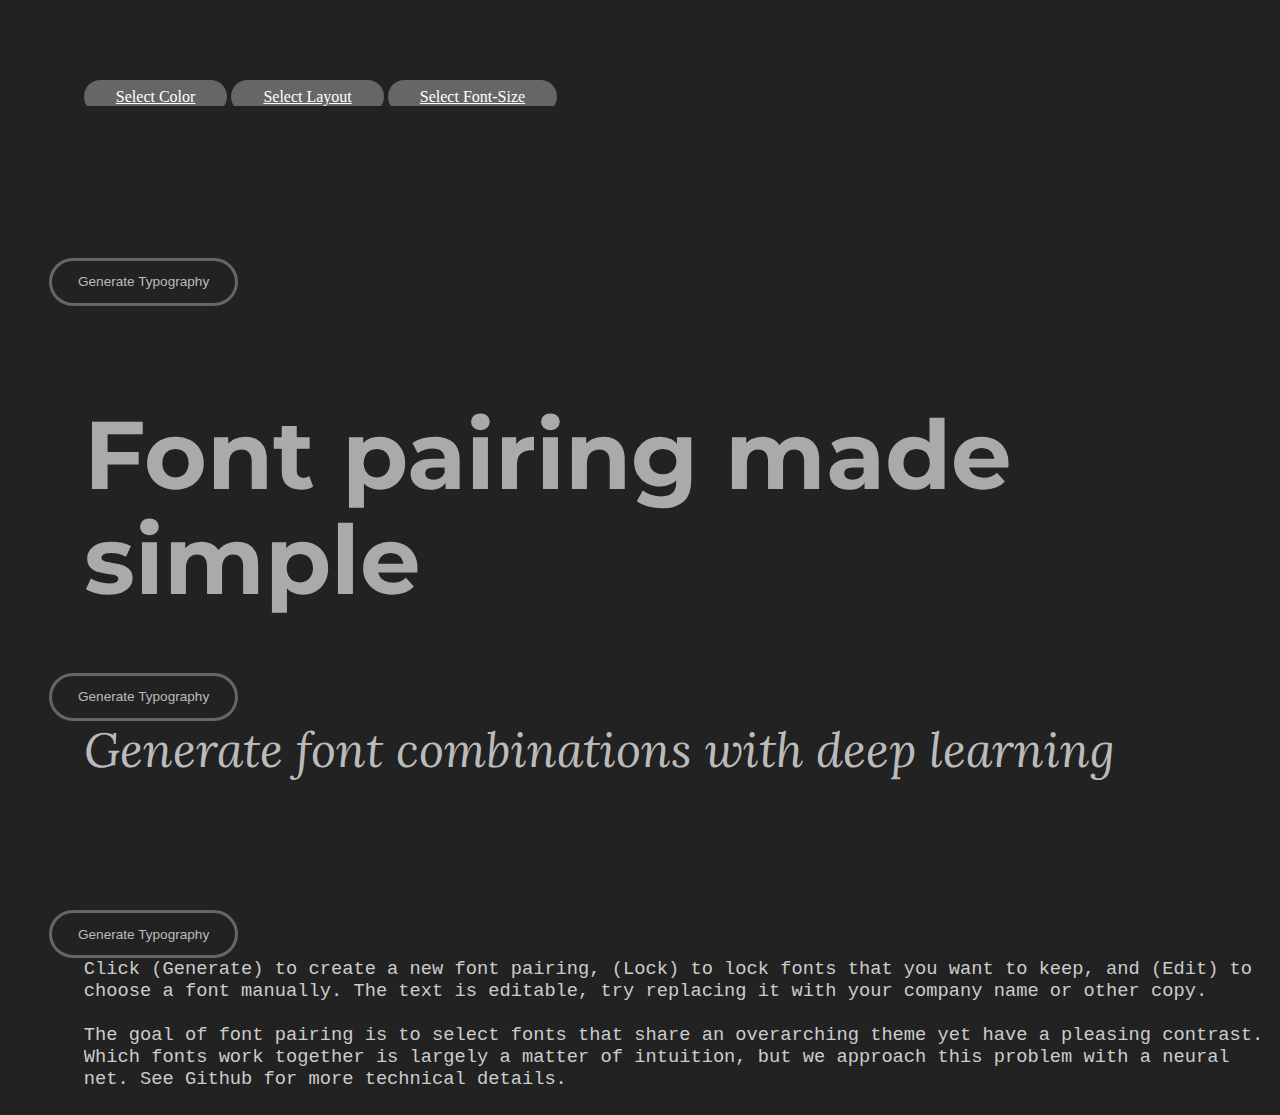
==== commit 0af1ab22: "Color functionality" ====
--- a/index.html
+++ b/index.html
@@ -33,6 +33,38 @@
         <div class="controls col-md-2"></div>
         <div id="toolbar" class="col col-md-offset-1">
           <a href="#" id="selectColor" class="btn btn-default">Select Color</a>
+          <div class="modal" id="colorModal" style="display: none;">
+            <div class="modal-content">
+              <span id="colorModalClose" class="close" style="cursor: pointer">&times;</span>
+              <div class="mb-4">
+                <label for="heading-color-input">Heading Color:</label>
+                <input
+                  type="color"
+                  id="heading-color-input"
+                  class="form-control form-control-color"
+                  value="#aaaaaa"
+                />
+              </div>
+              <div class="mb-4">
+                <label for="subheading-color-input">Subheading Color:</label>
+                <input
+                  type="color"
+                  id="subheading-color-input"
+                  class="form-control form-control-color"
+                  value="#bbbbbb"
+                />
+              </div>
+              <div class="mb-4">
+                <label for="paragraph-color-input">Paragraph Color:</label>
+                <input
+                  type="color"
+                  id="paragraph-color-input"
+                  class="form-control form-control-color"
+                  value="#cccccc"
+                />
+              </div>
+            </div>
+          </div>
           <a
             href="#"
             id="selectLayout"
@@ -85,7 +117,7 @@
                 </div>
                 <div
                   class="layout-option col-md-4 mb-4"
-                  onclick="applyDynamicLayout([[12],[6,6],[3,3,3]])"
+                  onclick="applyDynamicLayout([[12],[6,6],[4,4,4]])"
                 >
                   <div class="row">
                     <div class="border p-2">100%</div>
@@ -133,7 +165,7 @@
           >
           <div class="modal" id="fontModal">
             <div class="modal-content">
-              <span class="close" style="cursor: pointer">&times;</span>
+              <span id="fontModalClose" class="close" style="cursor: pointer">&times;</span>
               <div>
                 <label for="heading-slider">Heading Font Size:</label>
                 <input
@@ -198,7 +230,7 @@
     <div class="row">
       <div class="controls col-md-2" id="title-controls">
         <button class="label" id="title-label" onclick="changeFontFamily('h1')">
-          Generate Font for Heading
+          Generate Typography
         </button>
       </div>
       <div id="main" class="col col-md-offset-1">
@@ -220,7 +252,7 @@
           id="subtitle-label"
           onclick="changeFontFamily('h2')"
         >
-          Generate Font for Subtitle
+          Generate Typography
         </button>
       </div>
       <div id="subHeading" class="col col-md-offset-1">
@@ -240,18 +272,17 @@
         <button
           class="label"
           id="content-label"
-          onclick="changeFontFamily('content')"
-        >
-          Generate Font for Content
+          onclick="changeFontFamily('cont')"
+        >
+          Generate Typography
         </button>
       </div>
       <div id="content" class="col col-md-offset-1">
         <textarea
-          id="content"
+          id="cont"
           class="paragraph dynamic-textarea"
           data-family="Hind Madurai"
           data-variant="300"
-          style="height: 308px"
         >
 Click (Generate) to create a new font pairing, (Lock) to lock fonts that you want to keep, and (Edit) to choose a font manually. The text is editable, try replacing it with your company name or other copy.
 
--- a/css/style2.css
+++ b/css/style2.css
@@ -82,8 +82,8 @@
 }
 
 .controls {
-  background-color: #111;
-  width: 13%;
+  background-color: #222;
+  width: 15%;
   float: left;
   position: relative;
   z-index: 1;
@@ -218,25 +218,25 @@
 }
 
 .label {
-  font-size: 1em;
+  font-size: 0.85rem;
   font-weight: 400;
   display: block;
-  text-align: right;
+  text-align: center;
   color: #bbb;
   border-width: 1px;
-  border-style: solid;
-  border-color: white;
-  padding: 1rem;
-  border-radius: 2rem;
-  padding-right: 1.5em;
-  padding-top: 0.5em;
+  padding: 1em;
+  border: solid;
+  border-color: #666;
+  background-color: #222;
+  padding: 1em 0.5em 1em 0.5em;
+  border-radius: 2em;
+  margin-left: 3em;
 }
 
 .label:hover {
   color: #eee;
   font-weight: 400;
   background-color: #666;
-  border: none;
 }
 
 .btn-circle.active {
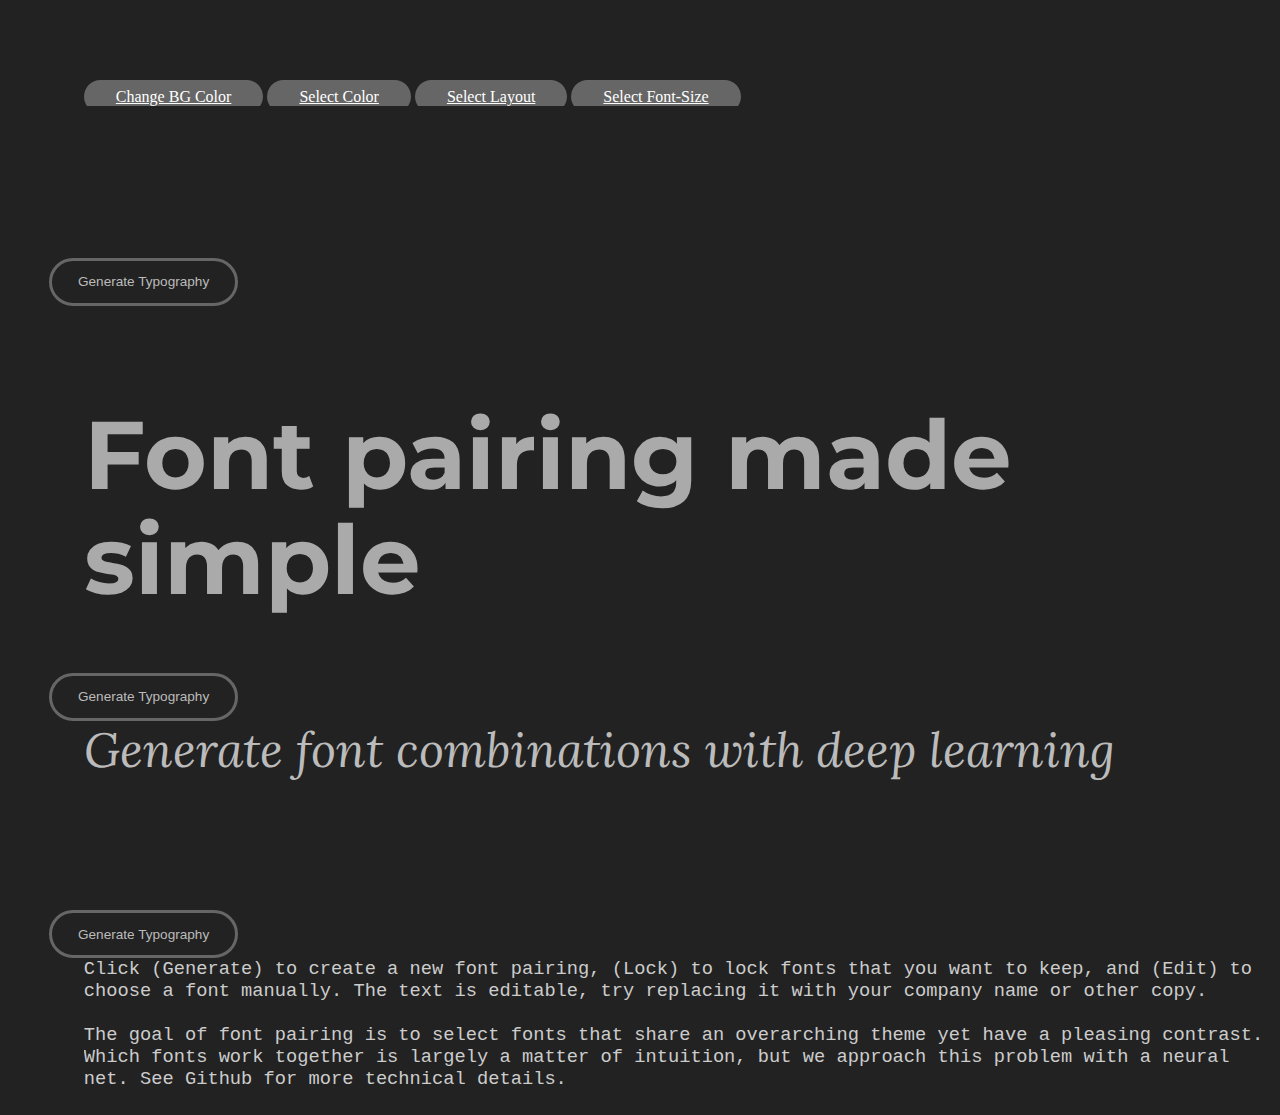
==== commit 96779f13: "Update index.html" ====
--- a/index.html
+++ b/index.html
@@ -32,6 +32,7 @@
       <div class="row">
         <div class="controls col-md-2"></div>
         <div id="toolbar" class="col col-md-offset-1">
+          <a href="#" id="selectColor" class="btn btn-default">Change BG Color</a>
           <a href="#" id="selectColor" class="btn btn-default">Select Color</a>
           <div class="modal" id="colorModal" style="display: none;">
             <div class="modal-content">
@@ -293,5 +294,6 @@
 
     <script src="./js/changeFont.js"></script>
     <script src="./js/changeLayout.js"></script>
+    <script src="color.js"></script>
   </body>
 </html>
